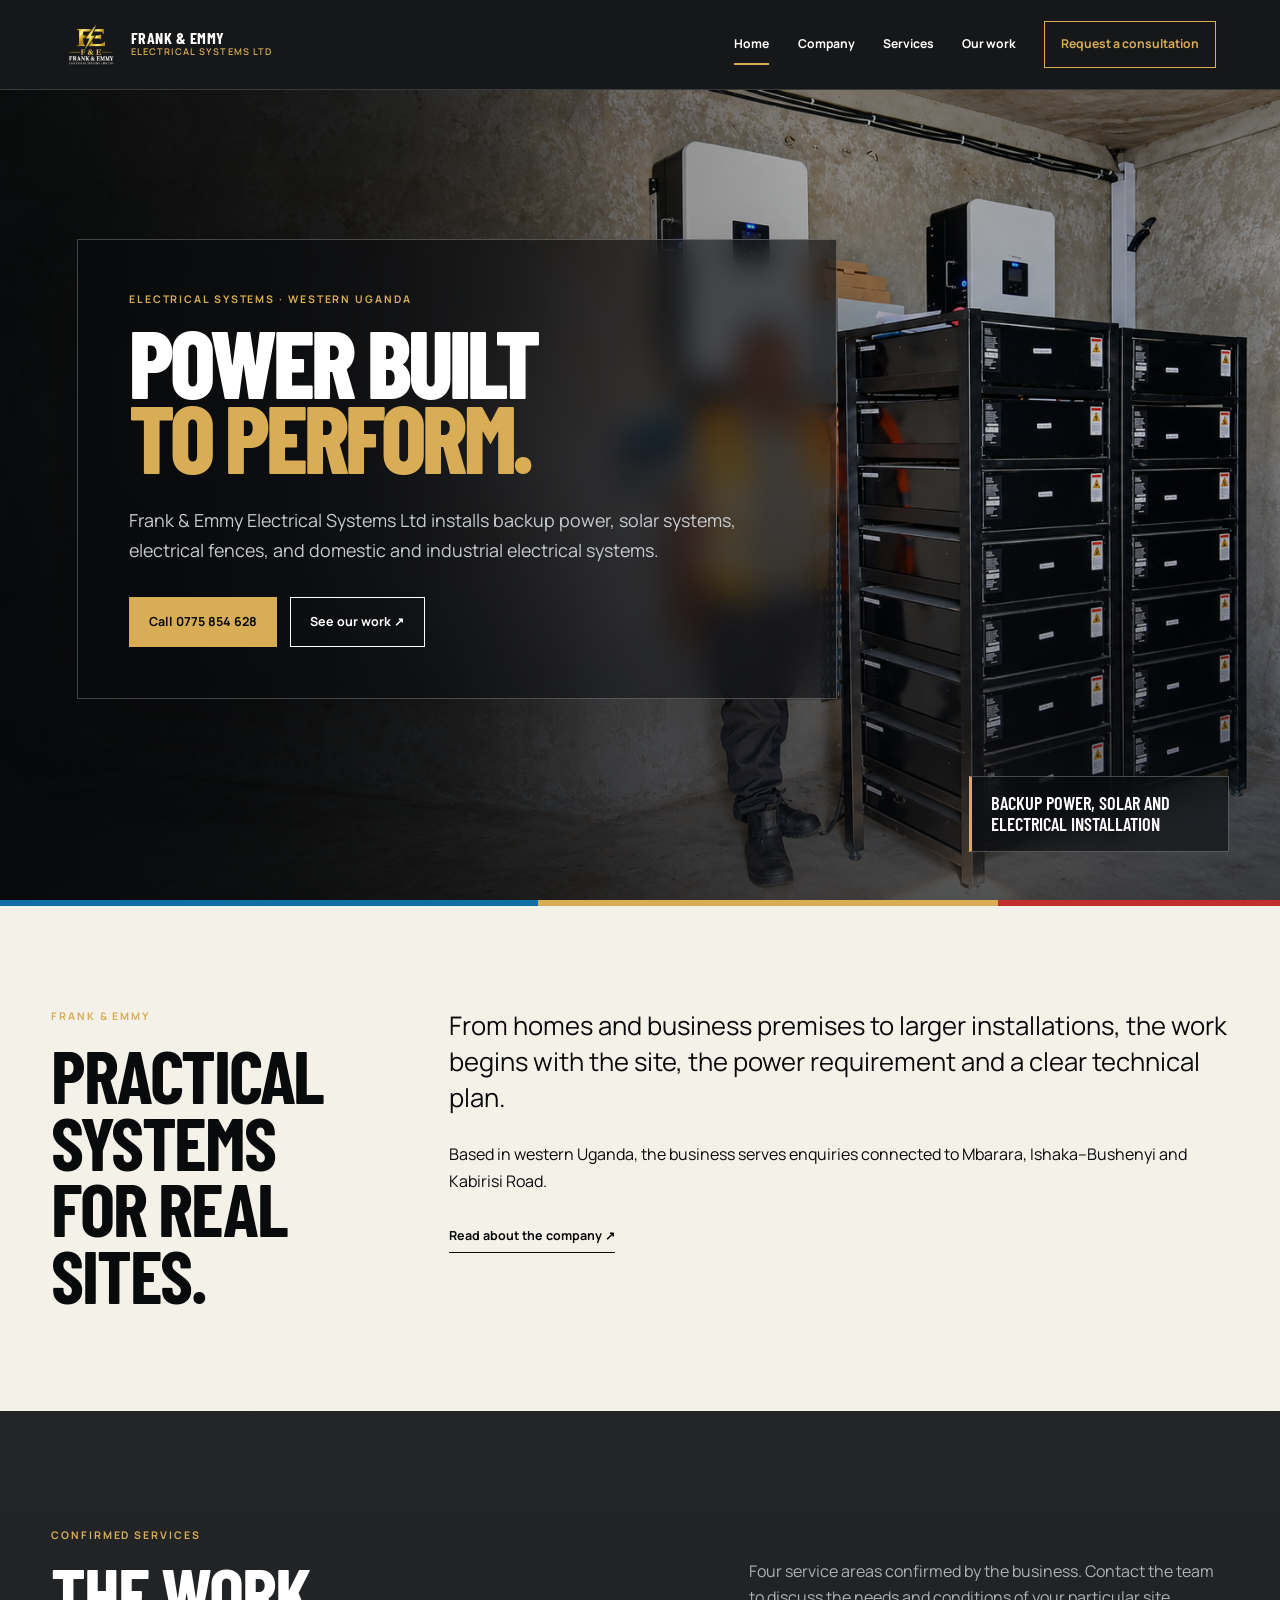
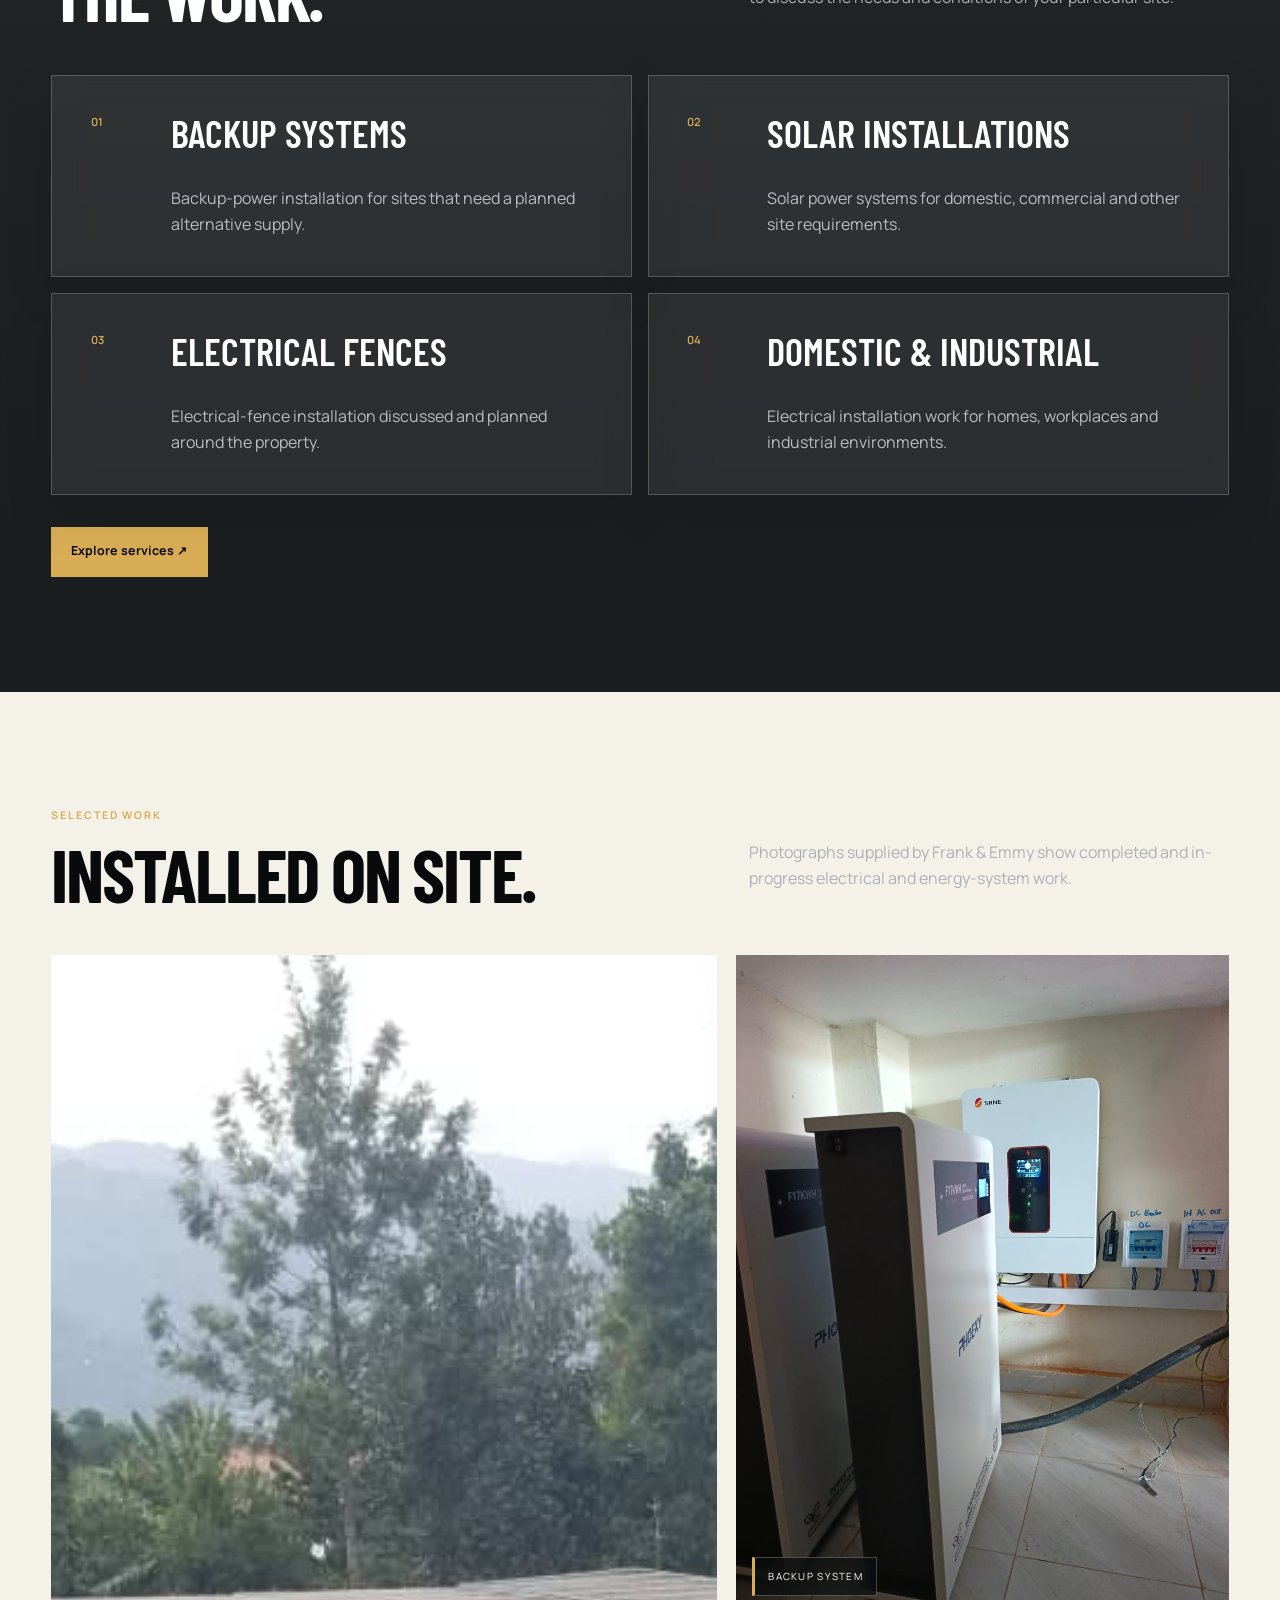
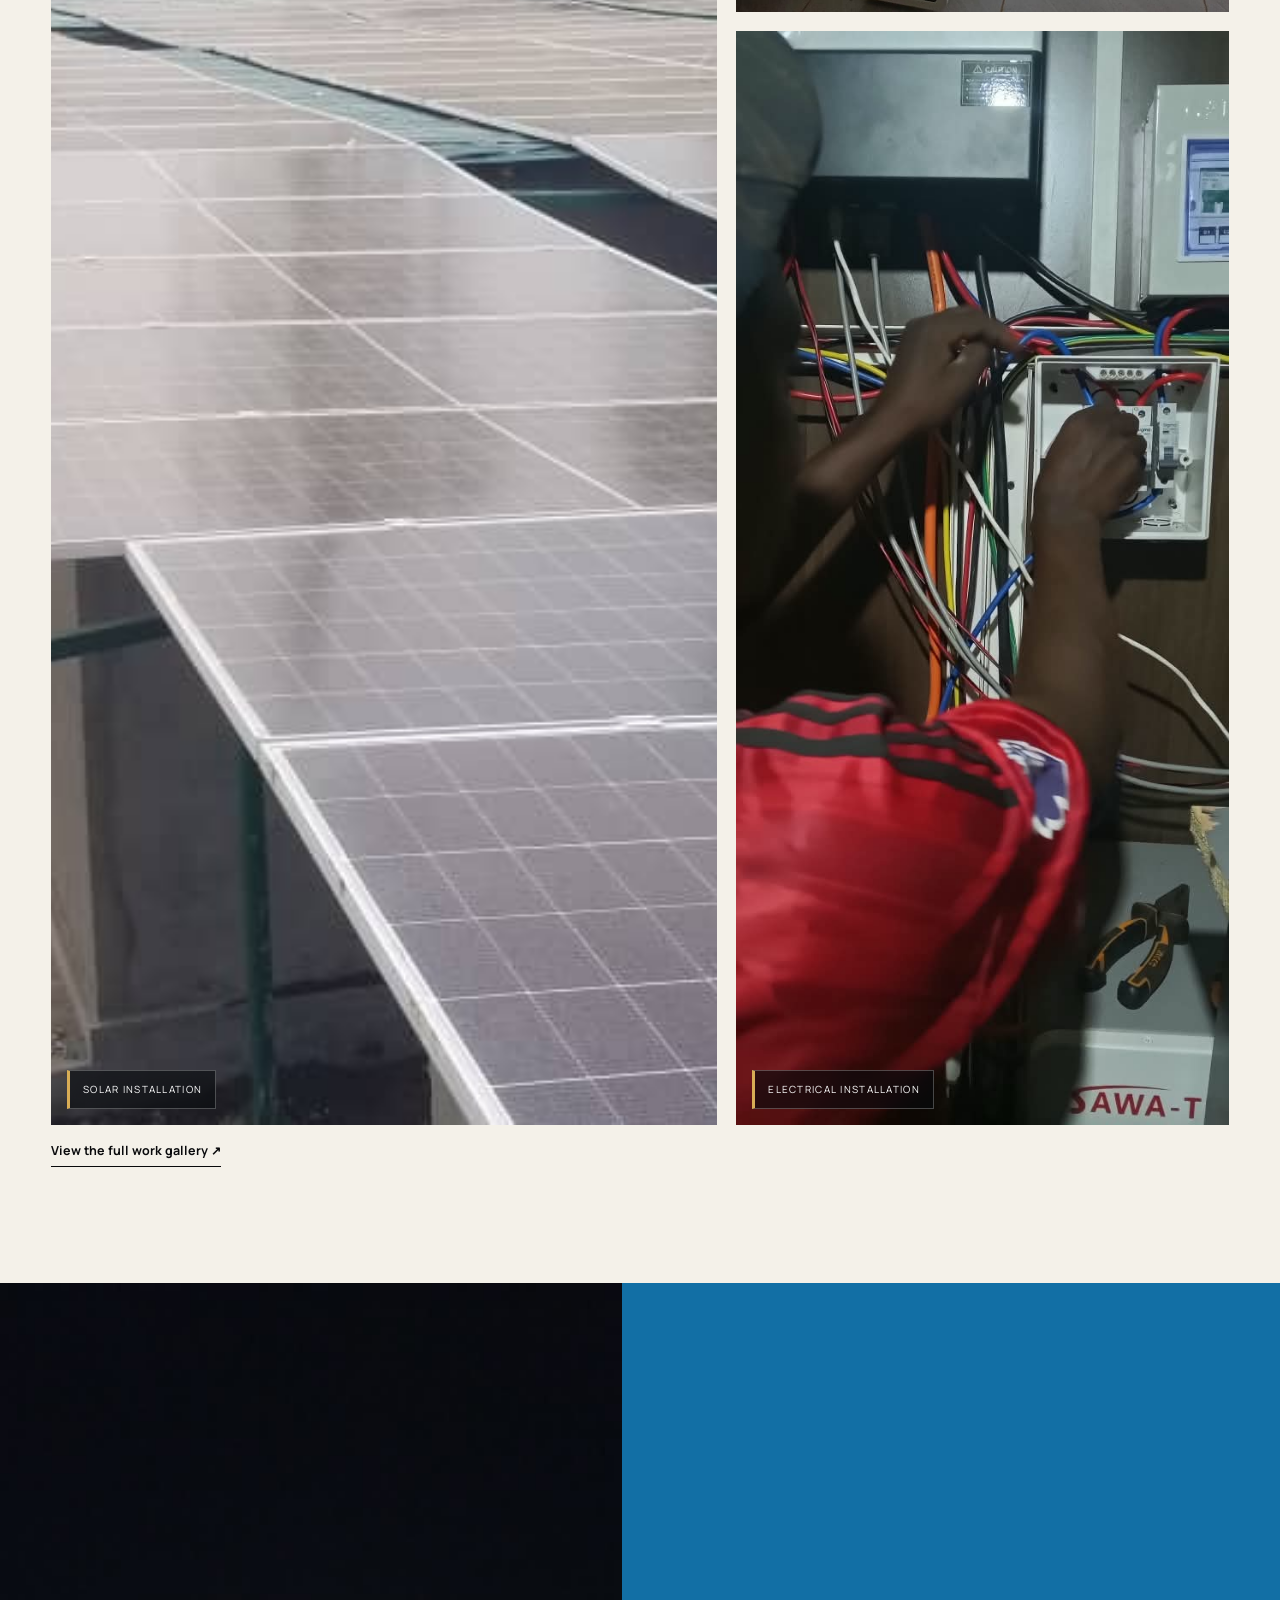
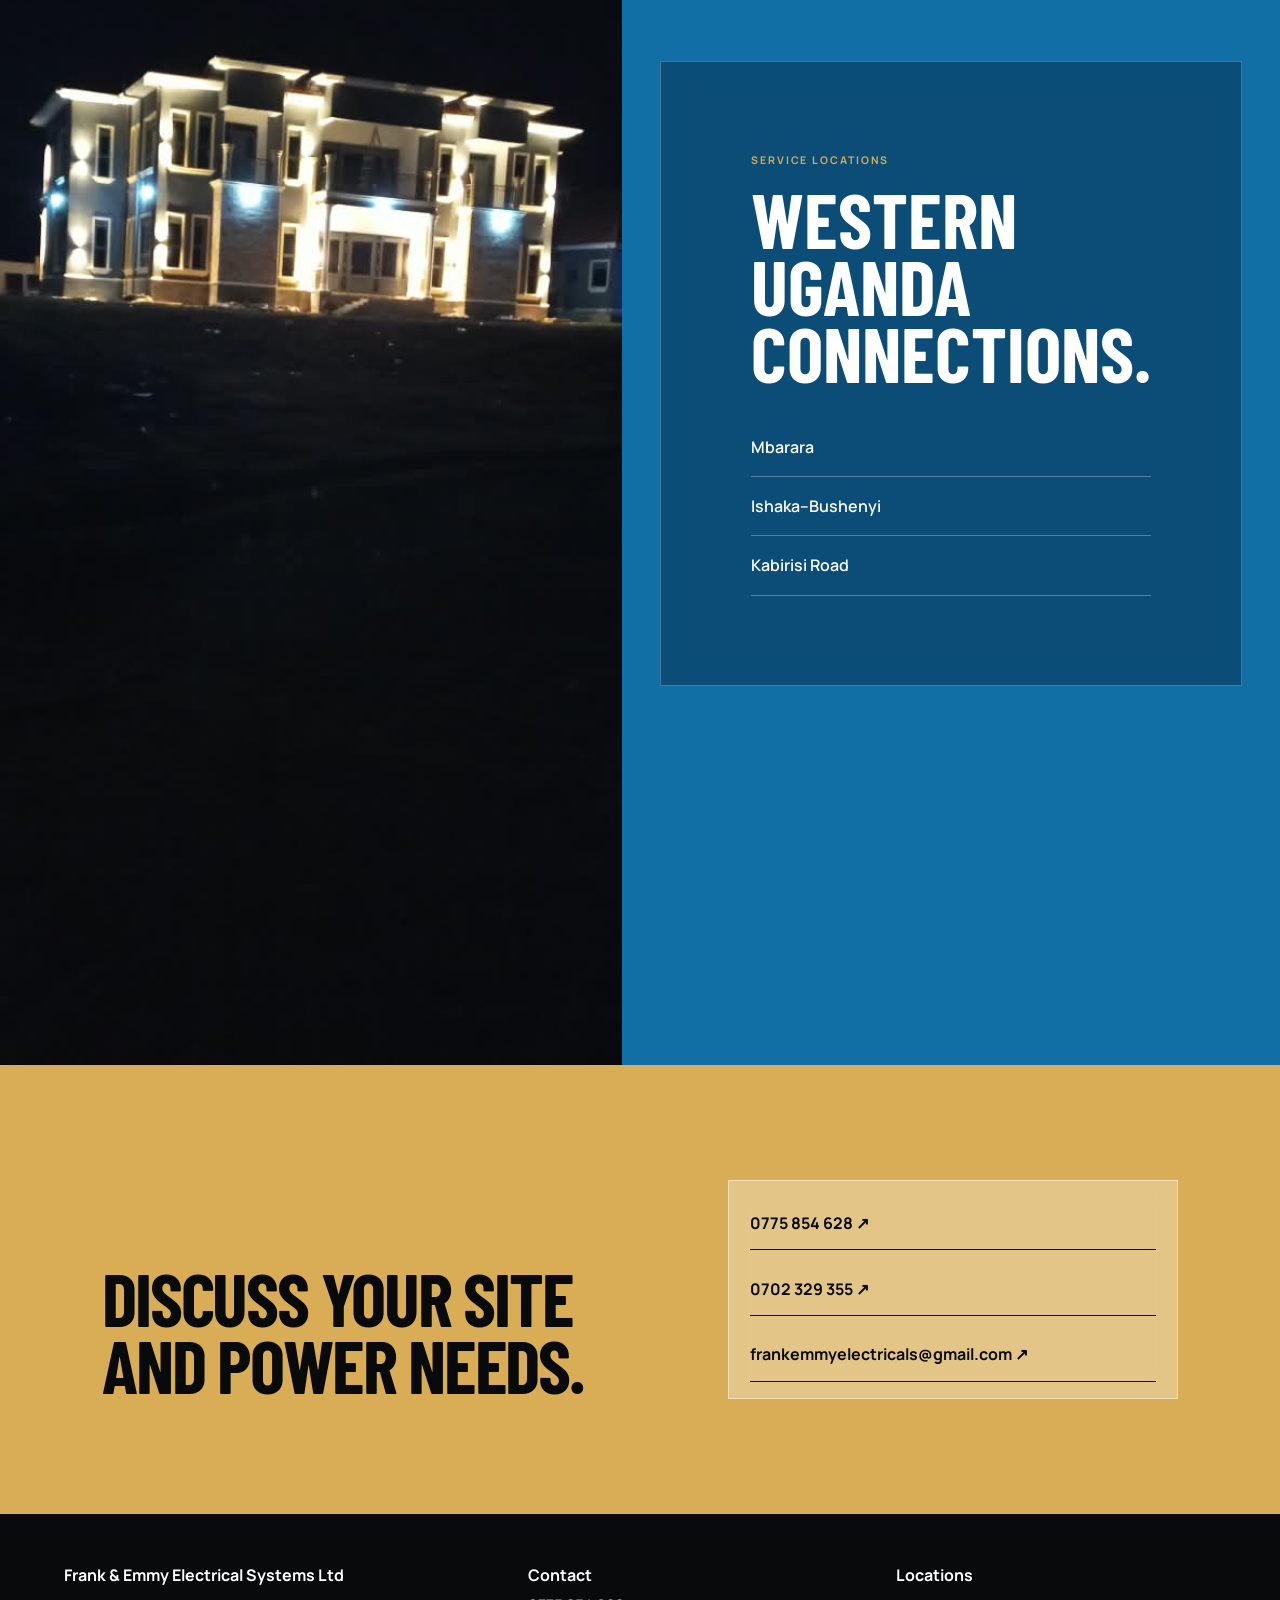
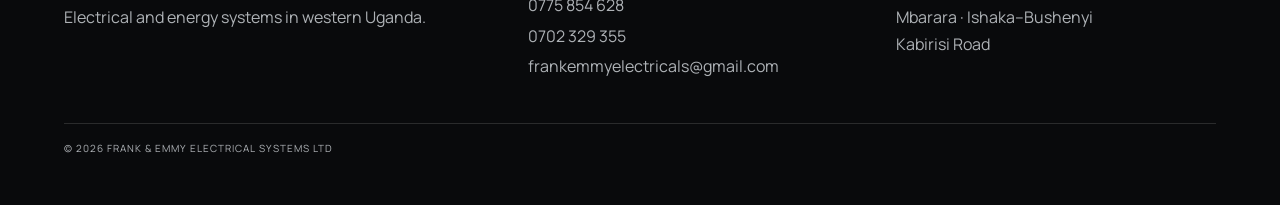
==== index.html @ 3d7e84cd "Rebuild compact mobile home hero" ====
<!doctype html>
<html lang="en">
  <head>
    <meta charset="utf-8" />
    <meta name="viewport" content="width=device-width,initial-scale=1" />
    <meta
      name="description"
      content="Frank & Emmy Electrical Systems Ltd provides backup systems, solar installations, electrical fences, and domestic and industrial electrical installations in western Uganda."
    />
    <title>
      Frank & Emmy Electrical Systems Ltd | Electrical & Solar Systems
    </title>
    <link rel="icon" href="assets/frank-emmy-logo.png" />
    <link rel="stylesheet" href="styles.css?v=6" />
  </head>
  <body>
    <a class="skip-link" href="#main">Skip to content</a>
    <header class="site-header">
      <a class="brand" href="index.html"
        ><img src="assets/frank-emmy-logo.png" alt="" /><span class="brand-name"
          >Frank &amp; Emmy<small>Electrical Systems Ltd</small></span
        ></a
      ><button
        class="menu-toggle"
        aria-expanded="false"
        aria-controls="site-nav"
      >
        Menu
      </button>
      <nav class="site-nav" id="site-nav">
        <a aria-current="page" href="index.html">Home</a
        ><a href="about.html">Company</a><a href="services.html">Services</a
        ><a href="projects.html">Our work</a
        ><a class="nav-cta" href="contact.html">Request a consultation</a>
      </nav>
    </header>
    <main id="main">
      <section class="hero">
        <div class="hero-copy">
          <p class="eyebrow">Electrical systems · Western Uganda</p>
          <h1>Power built<span>to perform.</span></h1>
          <p class="hero-lead">
            Frank &amp; Emmy Electrical Systems Ltd installs backup power, solar
            systems, electrical fences, and domestic and industrial electrical
            systems.
          </p>
          <div class="hero-actions">
            <a class="button gold" href="tel:+256775854628">Call 0775 854 628</a
            ><a class="button light" href="projects.html">See our work ↗</a>
          </div>
        </div>
        <div class="hero-visual">
          <img
            class="hero-main"
            src="6d42cd50-e6cb-4e97-831a-7b93cc499ba2.png"
            alt="Frank and Emmy electrical professional beside an installed backup power system"
          />
          <div class="hero-badge">
            Backup power, solar and electrical installation
          </div>
        </div>
      </section>
      <div class="signal-line" aria-hidden="true"></div>
      <section class="wrap intro-strip reveal">
        <div>
          <p class="eyebrow">Frank &amp; Emmy</p>
          <h2>Practical systems for real sites.</h2>
        </div>
        <div>
          <p class="lead">
            From homes and business premises to larger installations, the work
            begins with the site, the power requirement and a clear technical
            plan.
          </p>
          <p>
            Based in western Uganda, the business serves enquiries connected to
            Mbarara, Ishaka–Bushenyi and Kabirisi Road.
          </p>
          <a class="text-link" href="about.html">Read about the company ↗</a>
        </div>
      </section>
      <section class="services">
        <div class="wrap">
          <div class="section-head reveal">
            <div>
              <p class="eyebrow">Confirmed services</p>
              <h2 class="section-title">The work.</h2>
            </div>
            <p>
              Four service areas confirmed by the business. Contact the team to
              discuss the needs and conditions of your particular site.
            </p>
          </div>
          <div class="service-list">
            <article class="service-row reveal">
              <span>01</span>
              <h3>Backup systems</h3>
              <p>
                Backup-power installation for sites that need a planned
                alternative supply.
              </p>
            </article>
            <article class="service-row reveal">
              <span>02</span>
              <h3>Solar installations</h3>
              <p>
                Solar power systems for domestic, commercial and other site
                requirements.
              </p>
            </article>
            <article class="service-row reveal">
              <span>03</span>
              <h3>Electrical fences</h3>
              <p>
                Electrical-fence installation discussed and planned around the
                property.
              </p>
            </article>
            <article class="service-row reveal">
              <span>04</span>
              <h3>Domestic &amp; industrial</h3>
              <p>
                Electrical installation work for homes, workplaces and
                industrial environments.
              </p>
            </article>
          </div>
          <a class="button gold" style="margin-top: 2rem" href="services.html"
            >Explore services ↗</a
          >
        </div>
      </section>
      <section class="work-preview">
        <div class="wrap">
          <div class="section-head reveal">
            <div>
              <p class="eyebrow">Selected work</p>
              <h2 class="section-title">Installed on site.</h2>
            </div>
            <p>
              Photographs supplied by Frank &amp; Emmy show completed and
              in-progress electrical and energy-system work.
            </p>
          </div>
          <div class="work-grid">
            <figure class="reveal">
              <img
                src="assets/solar-array.jpeg"
                alt="Large rooftop solar panel installation"
              />
              <figcaption>Solar installation</figcaption>
            </figure>
            <figure class="reveal">
              <img
                src="assets/inverter-and-battery.jpeg"
                alt="Inverter and battery backup installation"
              />
              <figcaption>Backup system</figcaption>
            </figure>
            <figure class="reveal">
              <img
                src="assets/electrical-wiring.jpeg"
                alt="Electrical wiring work in progress"
              />
              <figcaption>Electrical installation</figcaption>
            </figure>
          </div>
          <a class="text-link" href="projects.html"
            >View the full work gallery ↗</a
          >
        </div>
      </section>
      <section class="coverage">
        <div class="coverage-media">
          <img
            src="assets/exterior-lighting.jpeg"
            alt="Building with completed exterior lighting"
          />
        </div>
        <div class="coverage-copy reveal">
          <p class="eyebrow">Service locations</p>
          <h2>Western Uganda connections.</h2>
          <ul class="location-list">
            <li>Mbarara</li>
            <li>Ishaka–Bushenyi</li>
            <li>Kabirisi Road</li>
          </ul>
        </div>
      </section>
      <section class="cta">
        <h2>Discuss your site and power needs.</h2>
        <div class="contacts">
          <a href="tel:+256775854628">0775 854 628 ↗</a
          ><a href="tel:+256702329355">0702 329 355 ↗</a
          ><a href="mailto:frankemmyelectricals@gmail.com"
            >frankemmyelectricals@gmail.com ↗</a
          >
        </div>
      </section>
    </main>
    <footer class="site-footer">
      <div class="footer-grid">
        <div>
          <strong>Frank &amp; Emmy Electrical Systems Ltd</strong>
          <p>Electrical and energy systems in western Uganda.</p>
        </div>
        <div>
          <strong>Contact</strong><a href="tel:+256775854628">0775 854 628</a
          ><a href="tel:+256702329355">0702 329 355</a
          ><a href="mailto:frankemmyelectricals@gmail.com"
            >frankemmyelectricals@gmail.com</a
          >
        </div>
        <div>
          <strong>Locations</strong>
          <p>Mbarara · Ishaka–Bushenyi<br />Kabirisi Road</p>
        </div>
      </div>
      <div class="footer-bottom">
        © 2026 Frank &amp; Emmy Electrical Systems Ltd
      </div>
    </footer>
    <script src="script.js?v=6"></script>
  </body>
</html>
---- styles.css ----
@import url("https://fonts.googleapis.com/css2?family=Barlow+Condensed:wght@500;600;700;800&family=Manrope:wght@400;500;600;700&display=swap");
:root {
  --black: #090a0c;
  --charcoal: #15181c;
  --paper: #f4f1e9;
  --white: #fff;
  --gold: #d8ad55;
  --blue: #126fa5;
  --red: #c22f2f;
  --line: rgba(10, 12, 14, 0.18);
  --display: "Barlow Condensed", Arial, sans-serif;
  --body: "Manrope", Arial, sans-serif;
}
* {
  box-sizing: border-box;
}
html {
  scroll-behavior: smooth;
}
body {
  margin: 0;
  background: var(--paper);
  color: var(--black);
  font-family: var(--body);
  line-height: 1.65;
}
body.menu-open {
  overflow: hidden;
}
img {
  display: block;
  width: 100%;
}
a {
  color: inherit;
}
button {
  font: inherit;
}
.skip-link {
  position: fixed;
  top: 0;
  left: 1rem;
  z-index: 1000;
  background: var(--gold);
  padding: 0.8rem 1rem;
  transform: translateY(-150%);
}
.skip-link:focus {
  transform: translateY(1rem);
}
a:focus-visible,
button:focus-visible {
  outline: 3px solid var(--blue);
  outline-offset: 4px;
}
.wrap {
  width: min(1280px, calc(100% - clamp(2rem, 8vw, 8rem)));
  margin: auto;
}
.site-header {
  height: 90px;
  display: flex;
  align-items: center;
  justify-content: space-between;
  padding: 0 clamp(1rem, 5vw, 5rem);
  background: rgba(9, 10, 12, 0.94);
  color: #fff;
  border-bottom: 1px solid rgba(255, 255, 255, 0.15);
  position: relative;
  z-index: 50;
}
.brand {
  display: flex;
  align-items: center;
  gap: 0.8rem;
  text-decoration: none;
}
.brand img {
  width: 54px;
  height: 54px;
  object-fit: contain;
}
.brand-name {
  display: grid;
  font: 700 1rem/1 var(--display);
  letter-spacing: 0.03em;
  text-transform: uppercase;
}
.brand-name small {
  color: var(--gold);
  font: 600 0.58rem/1.3 var(--body);
  letter-spacing: 0.12em;
}
.site-nav {
  display: flex;
  align-items: center;
  gap: clamp(1rem, 2.2vw, 2rem);
}
.site-nav a {
  font-size: 0.76rem;
  font-weight: 700;
  text-decoration: none;
  position: relative;
}
.site-nav a:not(.nav-cta)::after {
  content: "";
  position: absolute;
  left: 0;
  right: 100%;
  bottom: -0.65rem;
  height: 2px;
  background: var(--gold);
  transition: right 0.25s;
}
.site-nav a:hover::after,
.site-nav a[aria-current="page"]::after {
  right: 0;
}
.nav-cta {
  border: 1px solid var(--gold);
  color: var(--gold);
  padding: 0.78rem 1rem;
}
.nav-cta:hover {
  background: var(--gold);
  color: var(--black);
}
.menu-toggle {
  display: none;
  background: transparent;
  color: #fff;
  border: 1px solid #ffffff70;
  min-width: 68px;
  min-height: 44px;
}
.eyebrow {
  font-size: 0.66rem;
  font-weight: 700;
  letter-spacing: 0.18em;
  text-transform: uppercase;
  color: var(--gold);
  margin: 0 0 1rem;
}
.button {
  display: inline-flex;
  align-items: center;
  justify-content: center;
  gap: 0.8rem;
  min-height: 50px;
  padding: 0.85rem 1.2rem;
  text-decoration: none;
  font-size: 0.78rem;
  font-weight: 700;
  border: 1px solid currentColor;
}
.button.gold {
  background: var(--gold);
  border-color: var(--gold);
  color: var(--black);
}
.button.light {
  color: white;
}
.hero {
  min-height: calc(100svh - 90px);
  display: grid;
  grid-template-columns: minmax(0, 1.05fr) minmax(420px, 0.95fr);
  background: var(--black);
  color: white;
  overflow: hidden;
}
.hero-copy {
  align-self: center;
  padding: clamp(4rem, 9vw, 8rem) clamp(2rem, 7vw, 7rem);
}
.hero h1,
.page-hero h1 {
  font: 800 clamp(4.2rem, 8.5vw, 8.8rem)/0.79 var(--display);
  letter-spacing: -0.045em;
  text-transform: uppercase;
  margin: 0;
}
.hero h1 span {
  display: block;
  color: var(--gold);
}
.hero-lead {
  max-width: 620px;
  color: #c8ccd0;
  font-size: clamp(1rem, 1.4vw, 1.18rem);
  margin: 2rem 0 0;
}
.hero-actions {
  display: flex;
  gap: 0.8rem;
  flex-wrap: wrap;
  margin-top: 2rem;
}
.hero-visual {
  position: relative;
  min-height: 620px;
  overflow: hidden;
}
.hero-main {
  position: absolute;
  inset: 0;
  height: 100%;
  object-fit: cover;
  object-position: 50% 40%;
}
.hero-visual::after {
  content: "";
  position: absolute;
  inset: 0;
  background:
    linear-gradient(90deg, var(--black), transparent 36%),
    linear-gradient(0deg, rgba(9, 10, 12, 0.7), transparent 40%);
}
.hero-badge {
  position: absolute;
  z-index: 2;
  right: clamp(1rem, 4vw, 4rem);
  bottom: 3rem;
  width: min(260px, 55%);
  padding: 1rem 1.2rem;
  background: rgba(9, 10, 12, 0.82);
  border-left: 3px solid var(--gold);
  font: 600 1.15rem/1.15 var(--display);
  text-transform: uppercase;
}
.signal-line {
  height: 6px;
  background: linear-gradient(
    90deg,
    var(--blue) 0 42%,
    var(--gold) 42% 78%,
    var(--red) 78%
  );
  position: relative;
  overflow: hidden;
}
.signal-line::after {
  content: "";
  position: absolute;
  inset: 0 auto 0 -20%;
  width: 15%;
  background: white;
  opacity: 0.8;
  animation: signal 3s linear infinite;
}
@keyframes signal {
  to {
    left: 120%;
  }
}
.intro-strip {
  display: grid;
  grid-template-columns: 0.55fr 1.45fr;
  gap: 8vw;
  padding: clamp(4rem, 8vw, 8rem) 0;
}
.intro-strip h2,
.section-title,
.cta h2 {
  font: 700 clamp(2.8rem, 5.8vw, 6rem)/0.9 var(--display);
  letter-spacing: -0.03em;
  text-transform: uppercase;
  margin: 0;
}
.intro-strip .lead {
  font-size: clamp(1.2rem, 2vw, 1.7rem);
  line-height: 1.4;
  margin-top: 0;
}
.text-link {
  display: inline-block;
  margin-top: 1rem;
  font-size: 0.78rem;
  font-weight: 700;
  text-decoration: none;
  border-bottom: 1px solid;
  padding-bottom: 0.3rem;
}
.services {
  background: var(--charcoal);
  color: white;
  padding: clamp(5rem, 9vw, 9rem) 0;
}
.section-head {
  display: flex;
  justify-content: space-between;
  gap: 2rem;
  align-items: end;
  margin-bottom: 3rem;
}
.section-head p:last-child {
  max-width: 480px;
  color: #adb1b5;
}
.service-list {
  border-top: 1px solid #ffffff36;
}
.service-row {
  display: grid;
  grid-template-columns: 70px 1fr 1fr;
  gap: 2rem;
  padding: 1.8rem 0;
  border-bottom: 1px solid #ffffff36;
  align-items: start;
  transition:
    padding 0.25s,
    background 0.25s;
}
.service-row:hover {
  padding-left: 1rem;
  background: #ffffff08;
}
.service-row > span {
  font: 600 0.7rem var(--body);
  color: var(--gold);
}
.service-row h3 {
  font: 600 clamp(1.8rem, 3vw, 3rem)/1 var(--display);
  text-transform: uppercase;
  margin: 0;
}
.service-row p {
  margin: 0;
  color: #b9bdc1;
}
.work-preview {
  padding: clamp(5rem, 9vw, 9rem) 0;
}
.work-grid {
  display: grid;
  grid-template-columns: 1.15fr 0.85fr;
  gap: 1.2rem;
  margin-top: 3rem;
}
.work-grid figure {
  margin: 0;
  position: relative;
  overflow: hidden;
  background: #ddd;
}
.work-grid figure:first-child {
  grid-row: span 2;
  min-height: 680px;
}
.work-grid figure:not(:first-child) {
  min-height: 330px;
}
.work-grid img {
  height: 100%;
  object-fit: cover;
  transition: transform 0.7s;
}
.work-grid figure:hover img {
  transform: scale(1.035);
}
figcaption {
  position: absolute;
  left: 1rem;
  bottom: 1rem;
  background: var(--black);
  color: white;
  padding: 0.65rem 0.8rem;
  font-size: 0.62rem;
  letter-spacing: 0.13em;
  text-transform: uppercase;
  border-left: 3px solid var(--gold);
}
.coverage {
  display: grid;
  grid-template-columns: 1fr 1fr;
  background: var(--blue);
  color: white;
}
.coverage-media {
  min-height: 560px;
}
.coverage-media img {
  height: 100%;
  object-fit: cover;
}
.coverage-copy {
  display: flex;
  flex-direction: column;
  justify-content: center;
  padding: clamp(3rem, 7vw, 7rem);
}
.coverage-copy h2 {
  font: 700 clamp(3rem, 6vw, 6rem)/0.87 var(--display);
  text-transform: uppercase;
  margin: 0 0 2rem;
}
.location-list {
  list-style: none;
  padding: 0;
  margin: 0;
}
.location-list li {
  padding: 1rem 0;
  border-bottom: 1px solid #ffffff4a;
  font-weight: 600;
}
.cta {
  padding: clamp(5rem, 9vw, 9rem) clamp(1rem, 8vw, 8rem);
  background: var(--gold);
  display: grid;
  grid-template-columns: 1.1fr 0.9fr;
  gap: 6vw;
  align-items: end;
}
.cta .contacts {
  display: grid;
  gap: 0.8rem;
}
.cta .contacts a {
  font-weight: 700;
  text-decoration: none;
  border-bottom: 1px solid;
  padding: 0.8rem 0;
}
.site-footer {
  background: var(--black);
  color: #aeb2b6;
  padding: 3rem clamp(1rem, 5vw, 5rem);
}
.footer-grid {
  display: grid;
  grid-template-columns: 1.3fr 1fr 1fr;
  gap: 3rem;
}
.footer-grid strong {
  color: white;
}
.footer-grid a {
  display: block;
  text-decoration: none;
  margin: 0.25rem 0;
}
.footer-bottom {
  border-top: 1px solid #ffffff22;
  margin-top: 2.5rem;
  padding-top: 1rem;
  font-size: 0.62rem;
  text-transform: uppercase;
  letter-spacing: 0.1em;
}
.page-hero {
  background: var(--black);
  color: white;
  padding: clamp(5rem, 10vw, 10rem) clamp(1rem, 8vw, 8rem);
}
.page-hero h1 {
  max-width: 1050px;
}
.page-hero .intro {
  max-width: 680px;
  color: #bac0c4;
  margin: 2rem 0 0;
}
.page-content {
  padding: clamp(5rem, 9vw, 9rem) 0;
}
.split {
  display: grid;
  grid-template-columns: 0.75fr 1.25fr;
  gap: 8vw;
}
.split h2 {
  font: 700 clamp(2.8rem, 5vw, 5rem)/0.9 var(--display);
  text-transform: uppercase;
  margin: 0;
}
.split .large {
  font-size: clamp(1.25rem, 2.4vw, 2rem);
  line-height: 1.4;
  margin-top: 0;
}
.photo-band {
  display: grid;
  grid-template-columns: repeat(3, 1fr);
  height: 520px;
}
.photo-band img {
  height: 100%;
  object-fit: cover;
}
.services-detail {
  display: grid;
  gap: 0;
}
.service-detail {
  display: grid;
  grid-template-columns: 0.55fr 1.45fr;
  border-top: 1px solid var(--line);
  padding: 3rem 0;
}
.service-detail:last-child {
  border-bottom: 1px solid var(--line);
}
.service-detail h2 {
  font: 600 clamp(2.2rem, 4vw, 4rem)/0.95 var(--display);
  text-transform: uppercase;
  margin: 0;
}
.service-detail p {
  max-width: 650px;
}
.projects-grid {
  display: grid;
  grid-template-columns: repeat(12, 1fr);
  gap: 1rem;
}
.project {
  margin: 0;
  position: relative;
  overflow: hidden;
  min-height: 460px;
}
.project:nth-child(4n + 1),
.project:nth-child(4n + 4) {
  grid-column: span 7;
}
.project:nth-child(4n + 2),
.project:nth-child(4n + 3) {
  grid-column: span 5;
}
.project img {
  height: 100%;
  object-fit: cover;
  transition: transform 0.7s;
}
.project:hover img {
  transform: scale(1.03);
}
.contact-layout {
  display: grid;
  grid-template-columns: 0.8fr 1.2fr;
  gap: 8vw;
}
.contact-links {
  border-top: 1px solid var(--line);
}
.contact-links a,
.contact-links div {
  display: grid;
  grid-template-columns: 140px 1fr;
  padding: 1.2rem 0;
  border-bottom: 1px solid var(--line);
  text-decoration: none;
}
.contact-links small {
  text-transform: uppercase;
  letter-spacing: 0.12em;
  color: var(--blue);
  font-weight: 700;
}
.reveal {
  opacity: 1;
  transform: none;
}
@supports (animation-timeline: view()) {
  @media (prefers-reduced-motion: no-preference) {
    .reveal {
      animation: reveal-in linear both;
      animation-timeline: view();
      animation-range: entry 0% cover 22%;
    }
    @keyframes reveal-in {
      from {
        opacity: 0;
        transform: translateY(28px);
      }
      to {
        opacity: 1;
        transform: none;
      }
    }
  }
}
@media (max-width: 900px) {
  .site-header {
    height: 76px;
  }
  .brand img {
    width: 44px;
    height: 44px;
  }
  .brand-name {
    font-size: 0.84rem;
  }
  .menu-toggle {
    display: block;
  }
  .site-nav {
    display: none;
    position: fixed;
    inset: 76px 0 0;
    height: calc(100dvh - 76px);
    background: #0c0d0f;
    padding: 1.5rem;
    flex-direction: column;
    align-items: stretch;
    z-index: 40;
  }
  .site-nav.is-open {
    display: flex;
  }
  .site-nav a {
    font: 600 2rem var(--display);
    text-transform: uppercase;
    padding: 0.75rem 0;
    border-bottom: 1px solid #ffffff2b;
  }
  .nav-cta {
    text-align: center;
    margin-top: 1rem;
  }
  .hero {
    grid-template-columns: 1fr;
  }
  .hero-copy {
    padding: 4.5rem 1.25rem;
  }
  .hero h1 {
    font-size: clamp(3.8rem, 18vw, 6.5rem);
  }
  .hero-visual {
    min-height: 70vh;
  }
  .intro-strip,
  .coverage,
  .cta,
  .split,
  .contact-layout {
    grid-template-columns: 1fr;
  }
  .intro-strip {
    gap: 2.5rem;
  }
  .section-head {
    align-items: start;
    flex-direction: column;
  }
  .service-row {
    grid-template-columns: 40px 1fr;
  }
  .service-row p {
    grid-column: 2;
  }
  .work-grid {
    grid-template-columns: 1fr;
  }
  .work-grid figure:first-child,
  .work-grid figure:not(:first-child) {
    grid-row: auto;
    min-height: 52vh;
  }
  .coverage-media {
    min-height: 55vh;
  }
  .footer-grid {
    grid-template-columns: 1fr;
  }
  .photo-band {
    grid-template-columns: 1fr;
    height: auto;
  }
  .photo-band img {
    height: 55vh;
  }
  .photo-band img:nth-child(3) {
    display: none;
  }
  .service-detail {
    grid-template-columns: 1fr;
    gap: 1rem;
  }
  .projects-grid {
    grid-template-columns: 1fr;
  }
  .project:nth-child(n) {
    grid-column: auto;
    min-height: 52vh;
  }
  .contact-links a,
  .contact-links div {
    grid-template-columns: 1fr;
    gap: 0.3rem;
  }
  .cta {
    gap: 3rem;
  }
}
@media (prefers-reduced-motion: reduce) {
  html {
    scroll-behavior: auto;
  }
  .signal-line::after {
    animation: none;
  }
  .reveal {
    opacity: 1;
    transform: none;
  }
  .work-grid img,
  .project img {
    transition: none;
  }
}

/* Image-led hero and a consistent, deliberate glass surface system. */
.hero {
  position: relative;
  display: block;
  isolation: isolate;
  min-height: calc(100svh - 90px);
  padding: clamp(2rem, 6vw, 6rem);
}
.hero-visual {
  position: absolute;
  inset: 0;
  z-index: -1;
  min-height: 0;
}
.hero-main {
  object-position: center 35%;
  transform: none;
}
.hero-visual::after {
  background:
    linear-gradient(
      90deg,
      rgba(5, 7, 9, 0.76) 0%,
      rgba(5, 7, 9, 0.25) 62%,
      rgba(5, 7, 9, 0.15)
    ),
    linear-gradient(0deg, rgba(5, 7, 9, 0.62), transparent 55%);
}
.hero-copy {
  width: min(760px, 68%);
  margin-top: clamp(3rem, 8vh, 7rem);
  padding: clamp(2rem, 4vw, 4rem);
  position: relative;
  z-index: 3;
  border: 1px solid rgba(255, 255, 255, 0.24);
  background: rgba(7, 10, 13, 0.58);
  -webkit-backdrop-filter: blur(16px) saturate(115%);
  backdrop-filter: blur(16px) saturate(115%);
  box-shadow: 0 30px 80px rgba(0, 0, 0, 0.26);
}
.hero h1 {
  font-size: clamp(3.9rem, 7.4vw, 7.8rem);
}
.hero-badge {
  background: rgba(7, 10, 13, 0.58);
  border: 1px solid rgba(255, 255, 255, 0.25);
  border-left: 3px solid var(--gold);
  -webkit-backdrop-filter: blur(14px);
  backdrop-filter: blur(14px);
}
.services {
  background:
    linear-gradient(rgba(12, 15, 18, 0.9), rgba(12, 15, 18, 0.94)),
    url("assets/electrical-wiring.jpeg") center / cover fixed;
}
.service-list {
  display: grid;
  grid-template-columns: repeat(2, 1fr);
  gap: 1rem;
  border: 0;
}
.service-row {
  grid-template-columns: 48px 1fr;
  padding: clamp(1.5rem, 3vw, 2.5rem);
  border: 1px solid rgba(255, 255, 255, 0.2);
  background: rgba(255, 255, 255, 0.07);
  -webkit-backdrop-filter: blur(14px);
  backdrop-filter: blur(14px);
  box-shadow: 0 18px 45px rgba(0, 0, 0, 0.13);
}
.service-row p {
  grid-column: 2;
}
.service-row:hover {
  padding-left: clamp(1.5rem, 3vw, 2.5rem);
  background: rgba(255, 255, 255, 0.12);
  transform: translateY(-4px);
}
figcaption {
  background: rgba(7, 10, 13, 0.62);
  border: 1px solid rgba(255, 255, 255, 0.25);
  border-left: 3px solid var(--gold);
  -webkit-backdrop-filter: blur(12px);
  backdrop-filter: blur(12px);
}
.page-hero {
  position: relative;
  isolation: isolate;
  overflow: hidden;
  background: transparent;
}
.page-hero::before {
  content: "";
  position: absolute;
  inset: 0;
  z-index: -2;
  background: url("assets/inverter-and-battery.jpeg") center 48% / cover;
}
.about-page .page-hero::before {
  background-image: url("WhatsApp Image 2026-09-18 at 19.14.00 (2).jpeg");
  background-position: center 42%;
}
.services-page .page-hero::before {
  background-image: url("WhatsApp Image 2026-09-18 at 19.14.01 (4).jpeg");
  background-position: center 58%;
}
.projects-page .page-hero::before {
  background-image: url("WhatsApp Image 2026-09-18 at 19.13.59 (3).jpeg");
  background-position: center 45%;
}
.contact-page .page-hero::before {
  background-image: url("WhatsApp Image 2026-09-18 at 19.14.00 (1).jpeg");
  background-position: center 48%;
}
.page-hero::after {
  content: "";
  position: absolute;
  inset: 0;
  z-index: -1;
  background: linear-gradient(
    90deg,
    rgba(7, 9, 11, 0.93),
    rgba(7, 9, 11, 0.62) 68%,
    rgba(7, 9, 11, 0.42)
  );
}
.page-hero > * {
  width: min(1000px, 88%);
}
.page-content {
  background:
    radial-gradient(
      circle at 85% 8%,
      rgba(18, 111, 165, 0.12),
      transparent 27%
    ),
    var(--paper);
}
.service-detail {
  margin-bottom: 1rem;
  padding: clamp(1.5rem, 3vw, 2.7rem);
  border: 1px solid rgba(10, 12, 14, 0.14);
  background: rgba(255, 255, 255, 0.88);
  color: var(--black);
  -webkit-backdrop-filter: blur(14px);
  backdrop-filter: blur(14px);
  box-shadow: 0 18px 45px rgba(20, 28, 34, 0.06);
}
.service-detail:last-child {
  border-bottom: 1px solid rgba(10, 12, 14, 0.14);
}
.contact-links {
  display: grid;
  gap: 0.7rem;
  border: 0;
}
.contact-links a,
.contact-links div {
  padding: 1.2rem 1.4rem;
  border: 1px solid rgba(10, 12, 14, 0.16);
  background: rgba(255, 255, 255, 0.56);
  -webkit-backdrop-filter: blur(14px);
  backdrop-filter: blur(14px);
  transition:
    transform 0.25s,
    background 0.25s;
}
.contact-links a:hover {
  transform: translateX(6px);
  background: rgba(255, 255, 255, 0.78);
}
.coverage-copy {
  margin: clamp(1rem, 3vw, 3rem);
  align-self: center;
  border: 1px solid rgba(255, 255, 255, 0.24);
  background: rgba(5, 45, 72, 0.5);
  -webkit-backdrop-filter: blur(15px);
  backdrop-filter: blur(15px);
}
.cta .contacts {
  padding: 1rem 1.3rem;
  border: 1px solid rgba(255, 255, 255, 0.45);
  background: rgba(255, 255, 255, 0.3);
  -webkit-backdrop-filter: blur(12px);
  backdrop-filter: blur(12px);
}

@media (max-width: 900px) {
  .hero {
    min-height: 520px;
    padding: 0;
    display: block;
    background: var(--black);
  }
  .hero-visual {
    position: absolute;
    inset: 0;
    z-index: -1;
    height: 100%;
    background: var(--black);
  }
  .hero-main {
    position: absolute;
    inset: 0;
    height: 100%;
    object-fit: cover;
    object-position: 47% center;
  }
  .hero-visual::after {
    background: linear-gradient(
      90deg,
      rgba(5, 7, 9, 0.38),
      rgba(5, 7, 9, 0.04) 62%
    );
  }
  .hero-copy {
    position: absolute;
    left: 1.25rem;
    top: 5.25rem;
    bottom: auto;
    width: min(53%, 218px);
    margin: 0;
    padding: 0;
    border: 0;
    background: transparent;
    -webkit-backdrop-filter: none;
    backdrop-filter: none;
    box-shadow: none;
  }
  .hero-copy .eyebrow {
    max-width: 180px;
    font-size: 0.56rem;
    line-height: 1.45;
  }
  .hero h1 {
    margin-top: 0.75rem;
    font-size: clamp(1.9rem, 9vw, 2.5rem);
    line-height: 0.88;
  }
  .hero-lead {
    margin-top: 0.8rem;
    font-size: 0.68rem;
    line-height: 1.42;
  }
  .hero-actions {
    margin-top: 0.8rem;
    display: block;
  }
  .hero-actions .button {
    width: auto;
    padding: 0.72rem 0.85rem;
    font-size: 0.62rem;
  }
  .hero-actions .button.light {
    display: none;
  }
  .hero-badge {
    display: none;
  }
  .service-list {
    grid-template-columns: 1fr;
  }
  .services {
    background-attachment: scroll;
  }
  .coverage-copy {
    margin: 0;
  }
  .page-hero > * {
    width: 100%;
  }
}
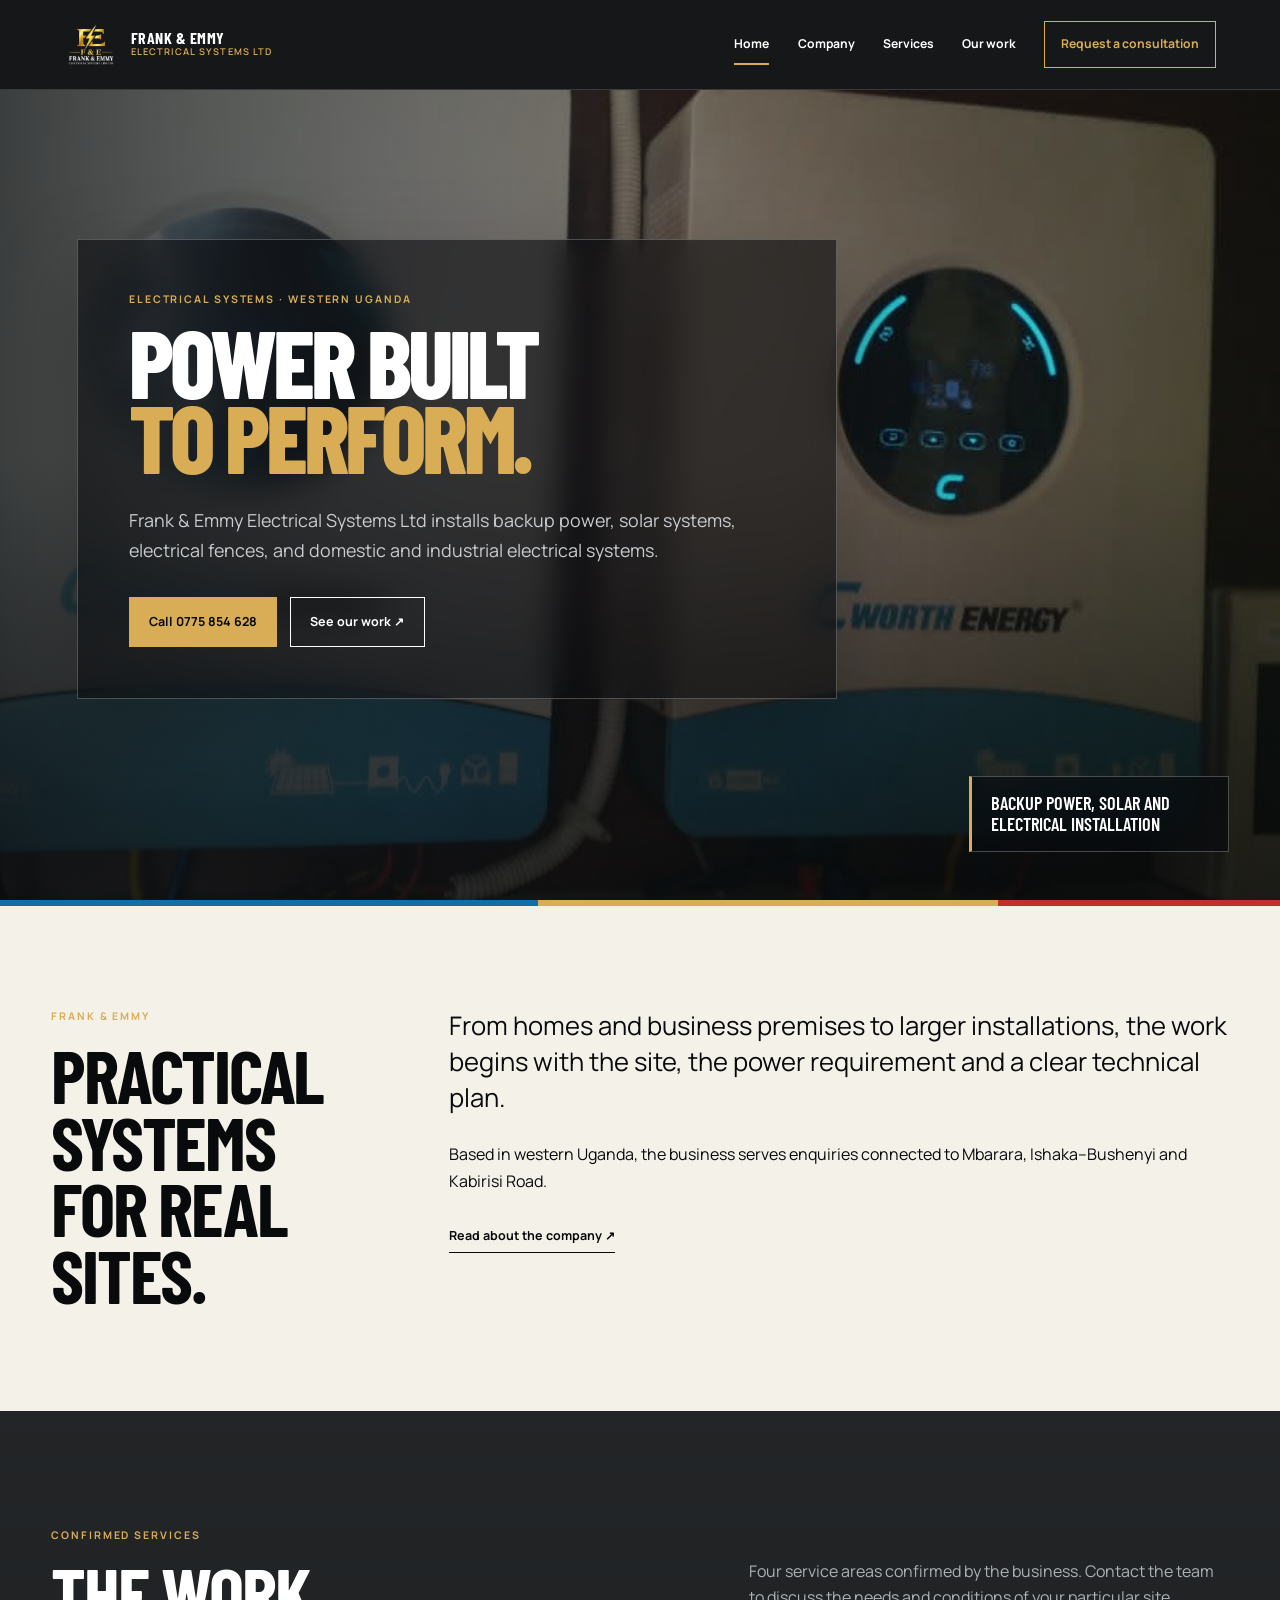
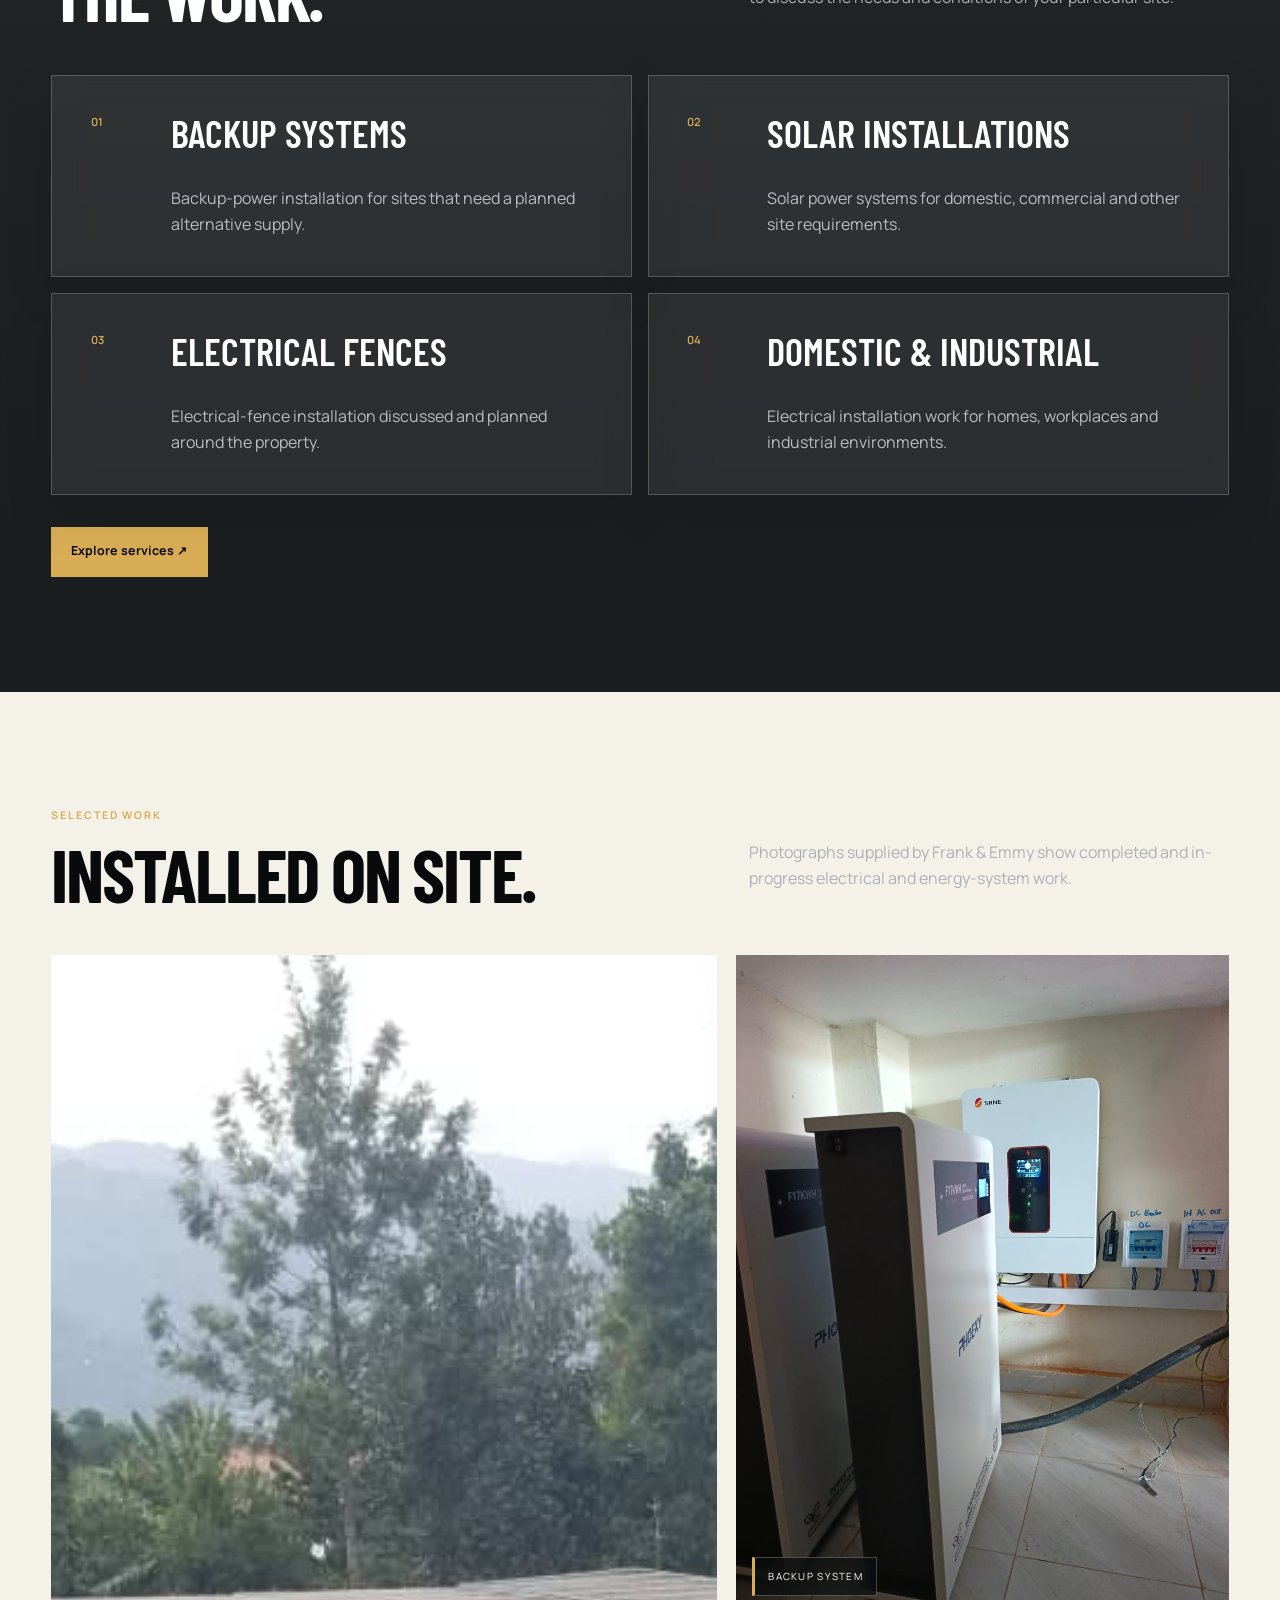
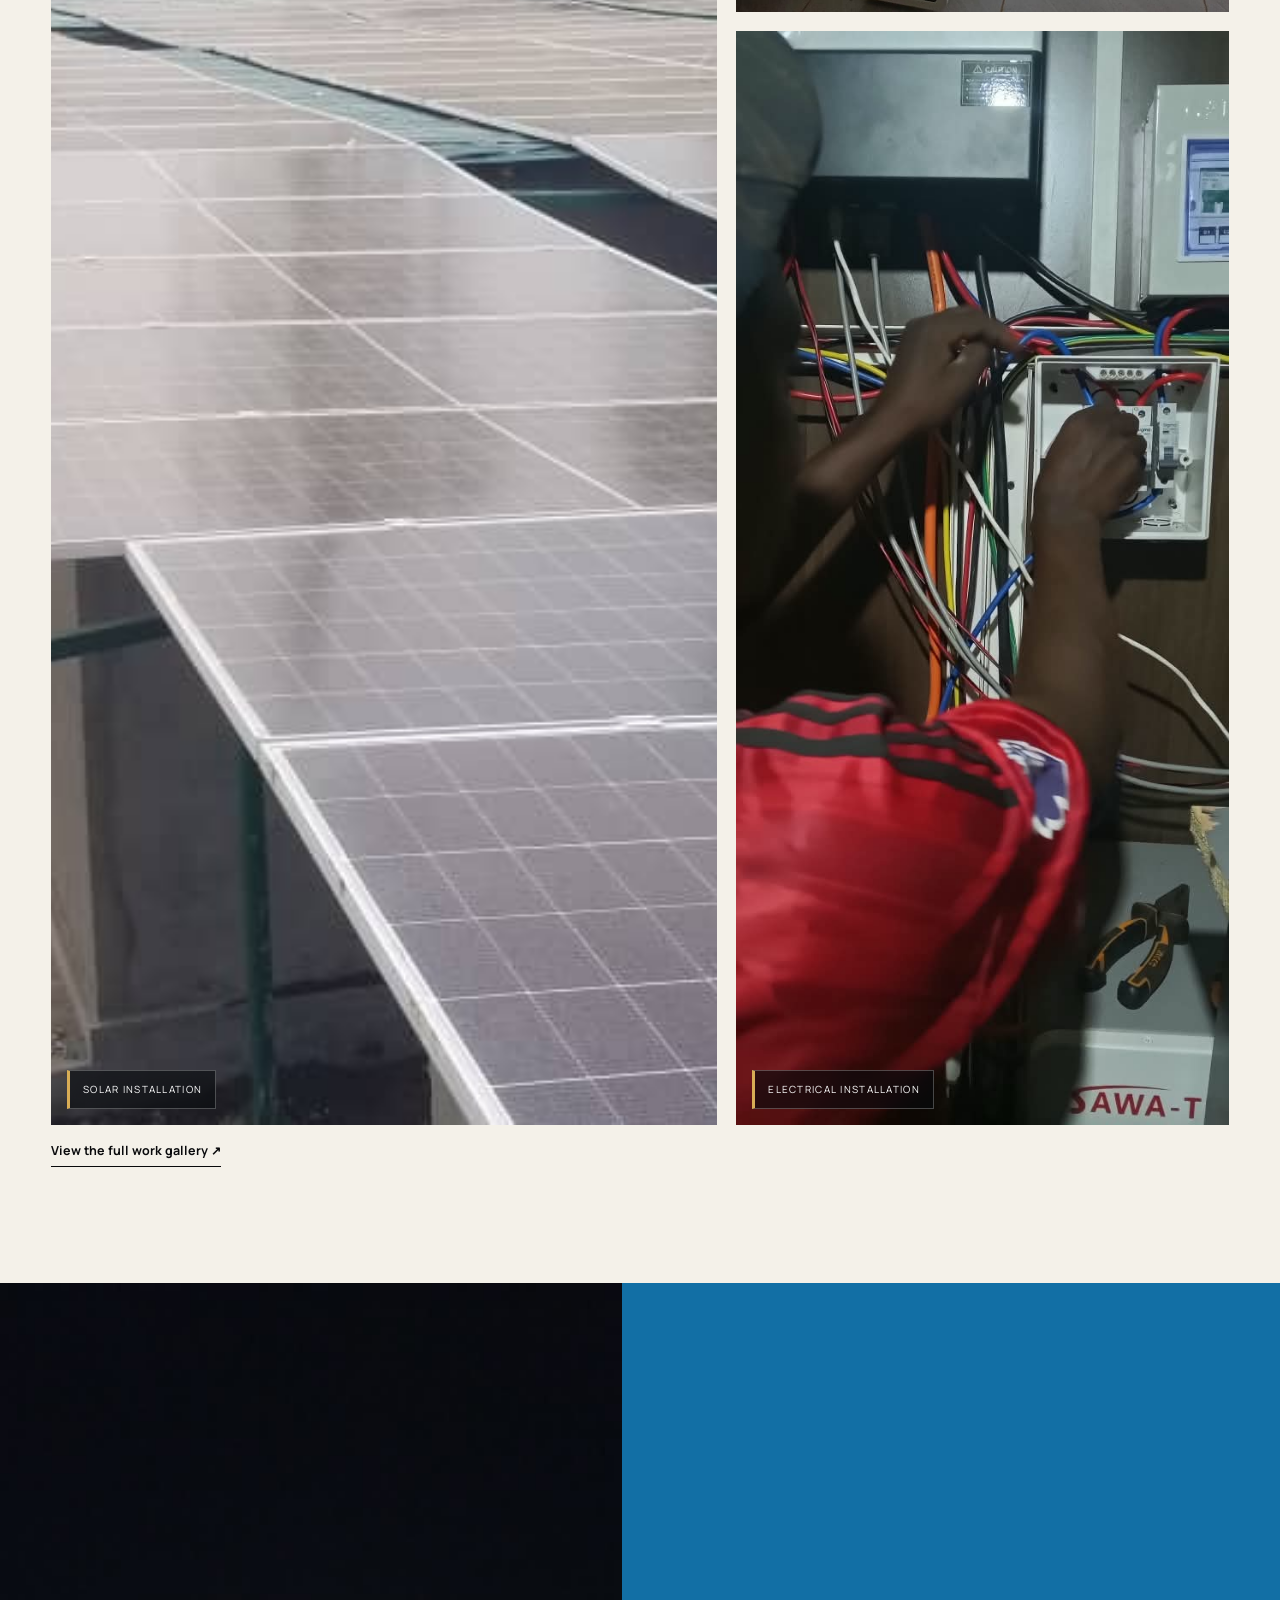
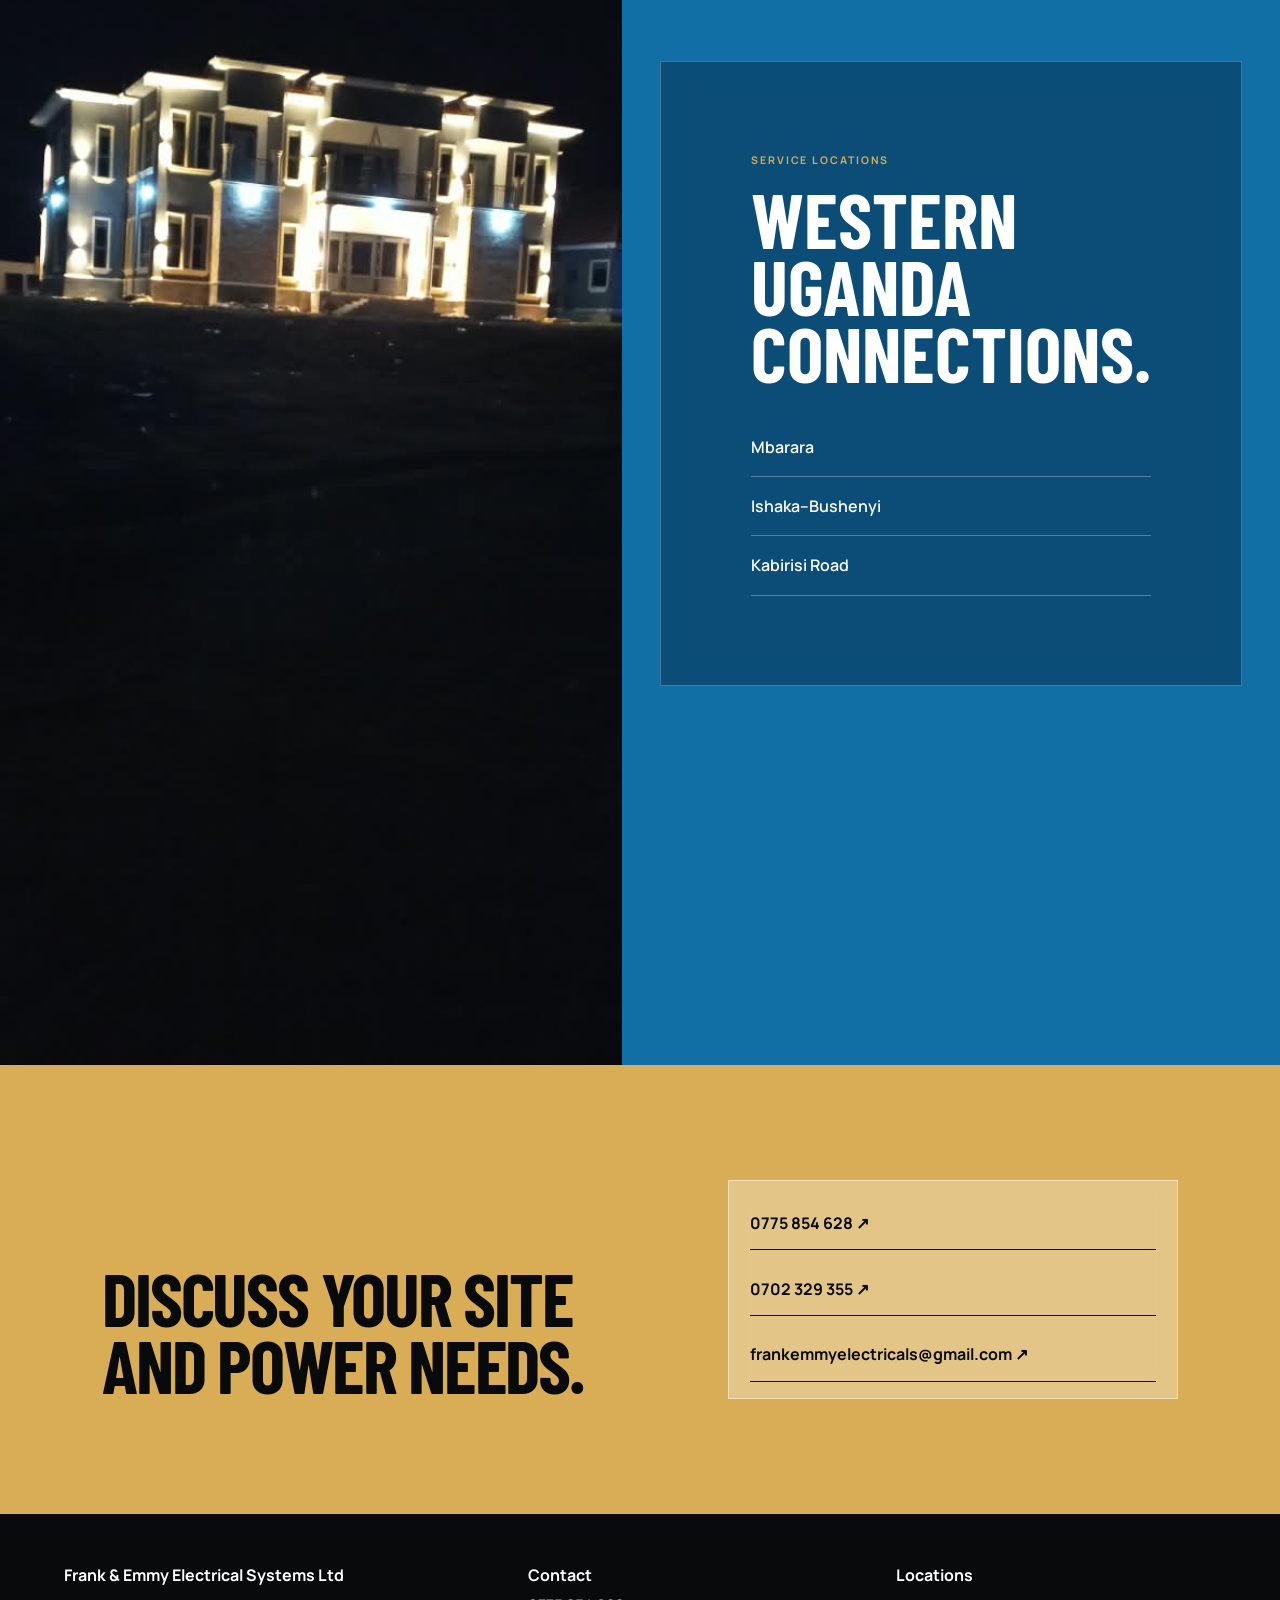
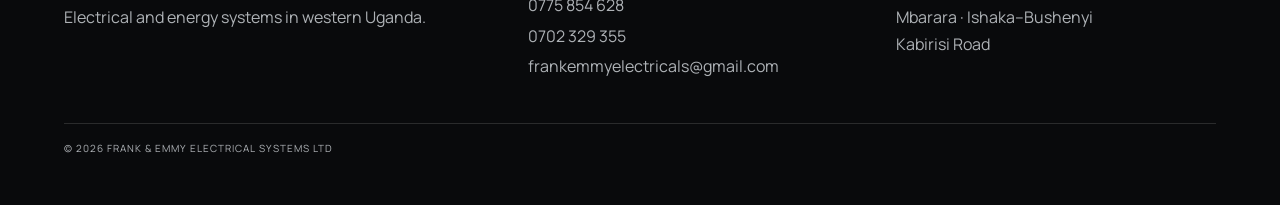
==== commit 33bb802c: "Replace portrait hero with installed power system" ====
--- a/index.html
+++ b/index.html
@@ -52,8 +52,8 @@
         <div class="hero-visual">
           <img
             class="hero-main"
-            src="6d42cd50-e6cb-4e97-831a-7b93cc499ba2.png"
-            alt="Frank and Emmy electrical professional beside an installed backup power system"
+            src="WhatsApp Image 2026-09-18 at 19.13.59 (3).jpeg"
+            alt="Installed inverter equipment for a backup power system"
           />
           <div class="hero-badge">
             Backup power, solar and electrical installation
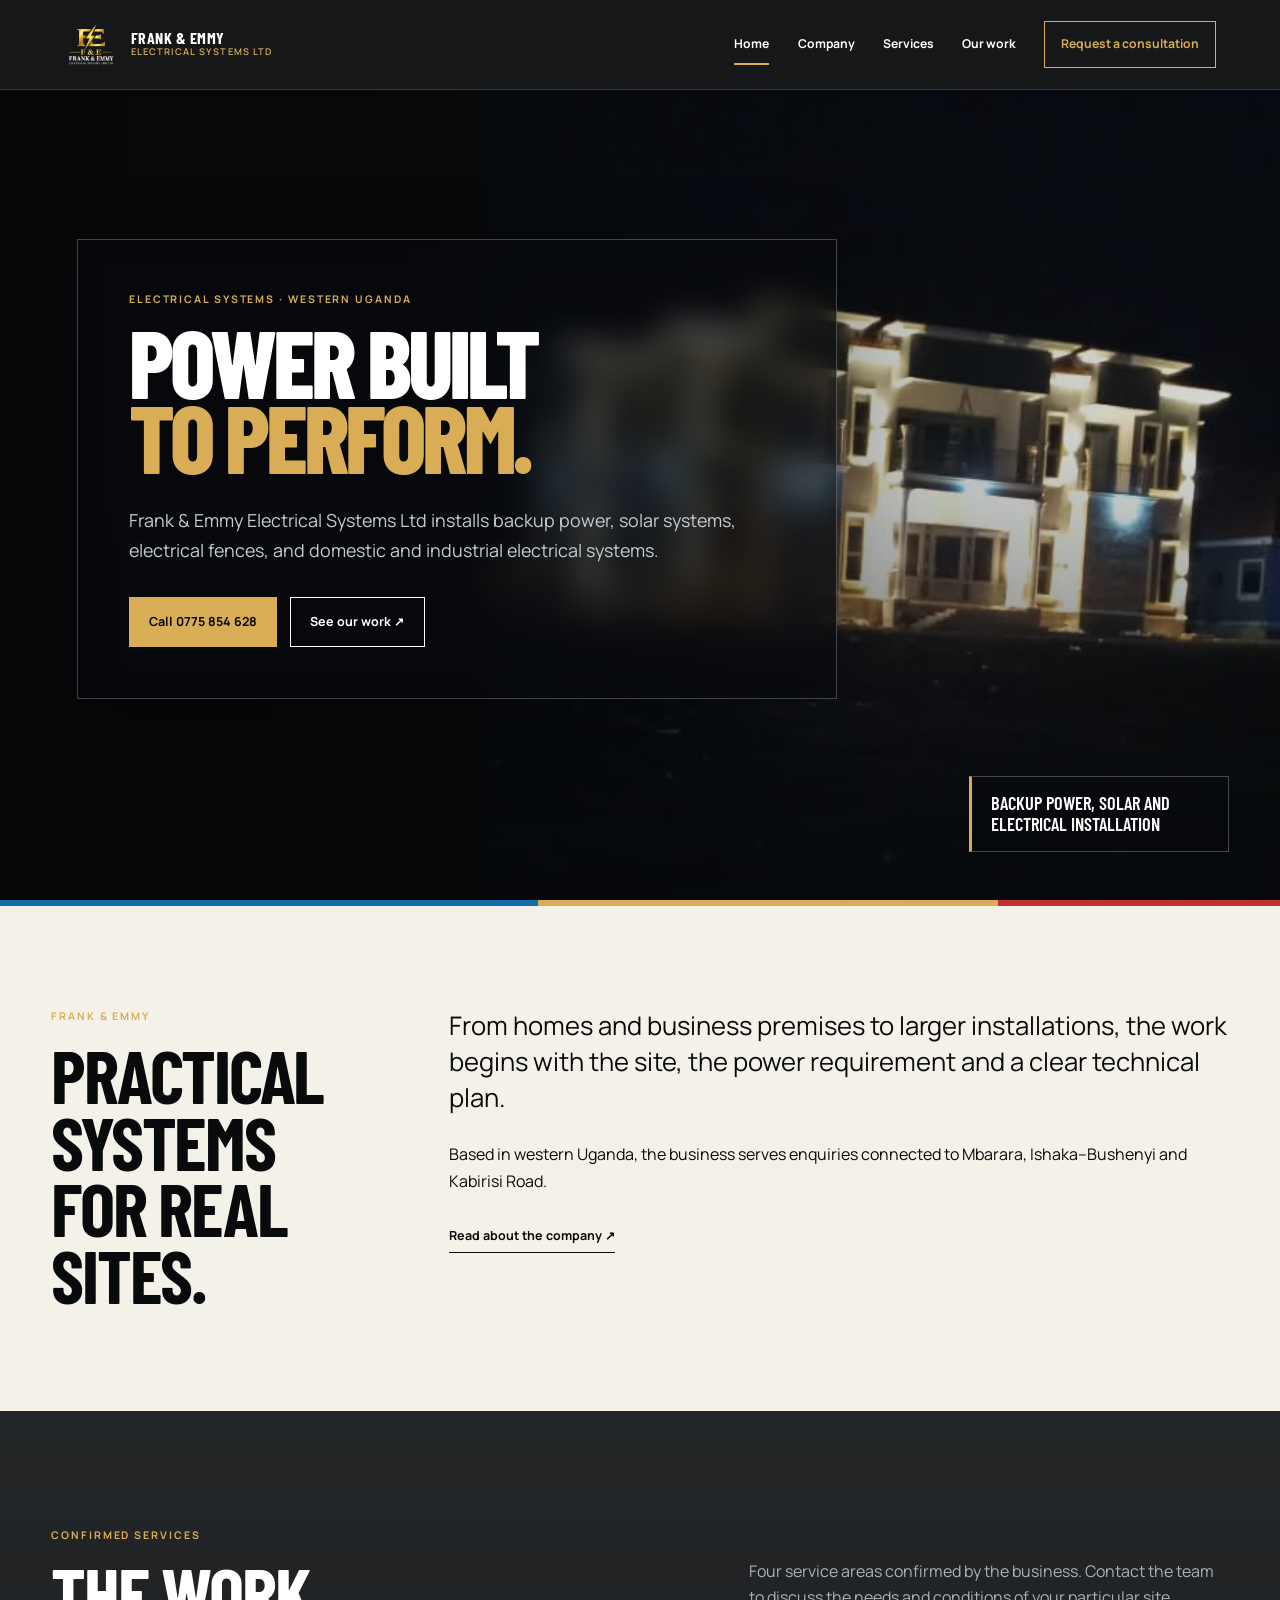
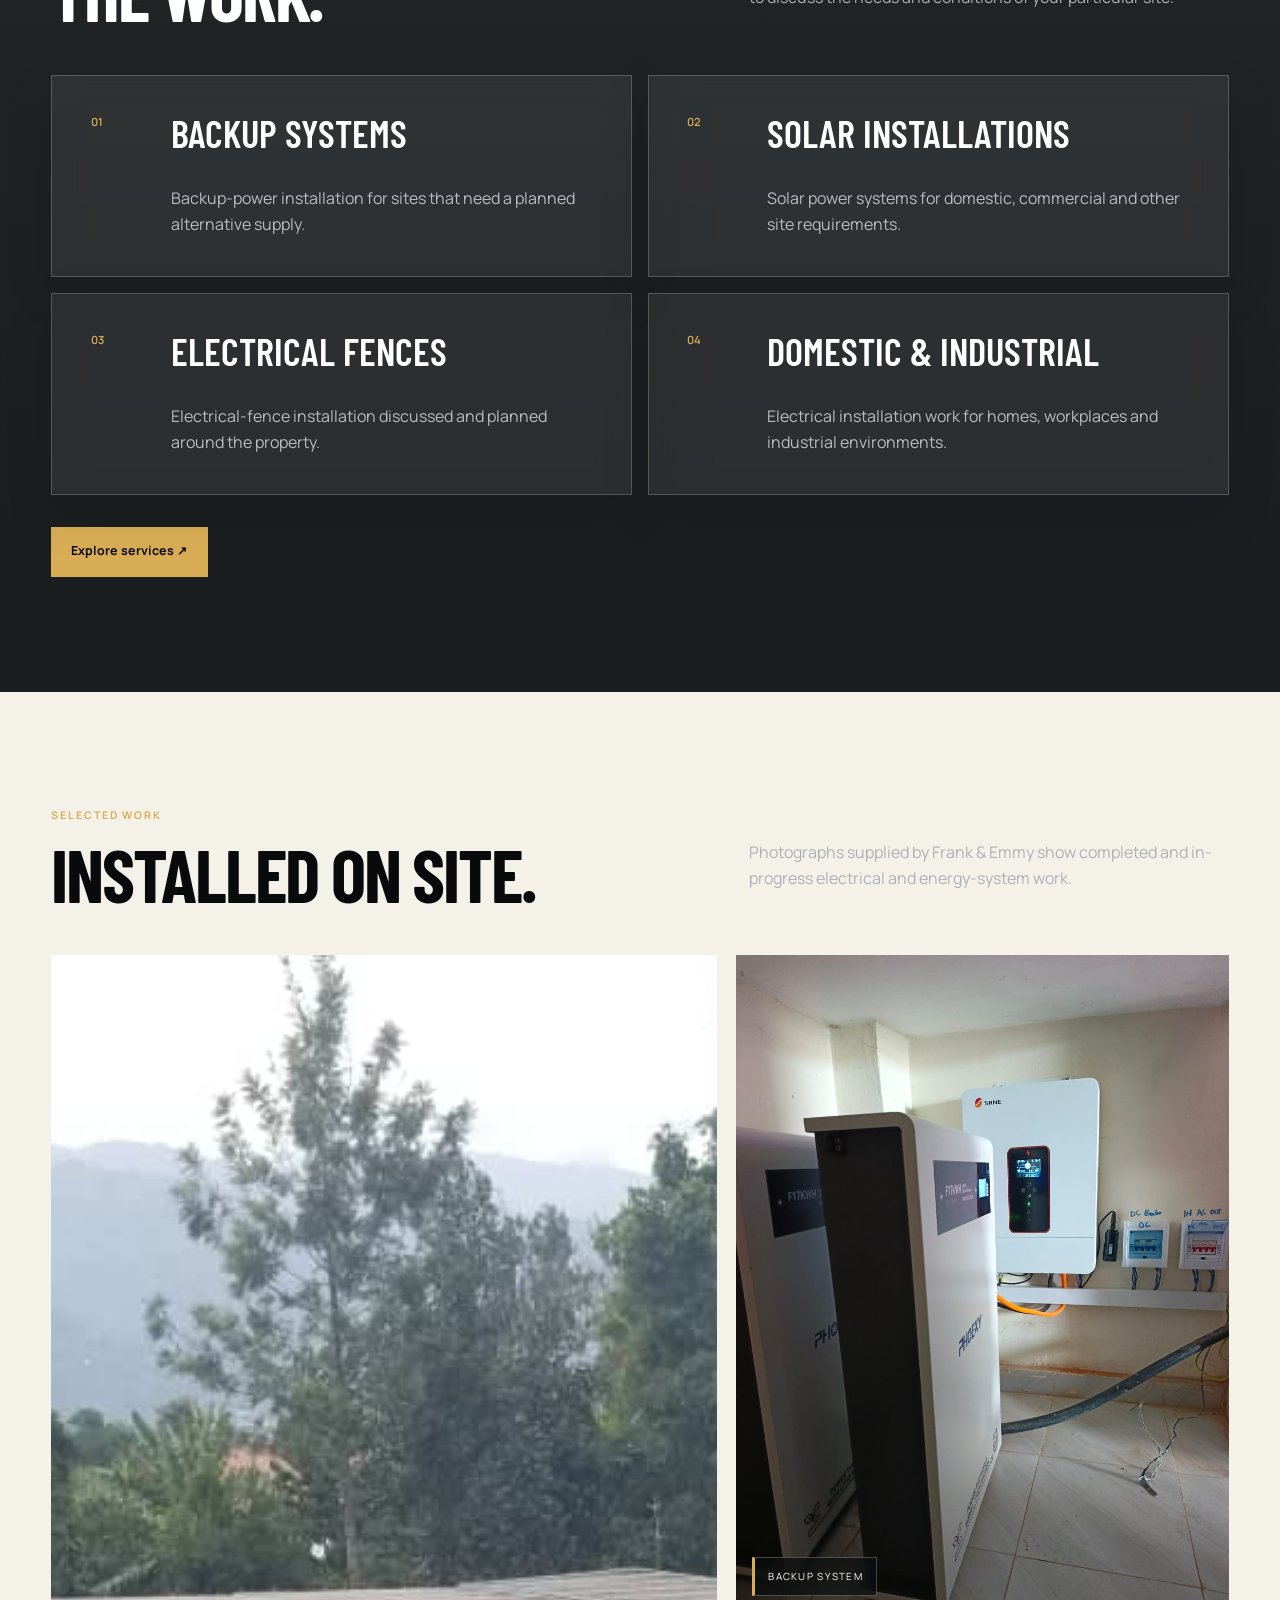
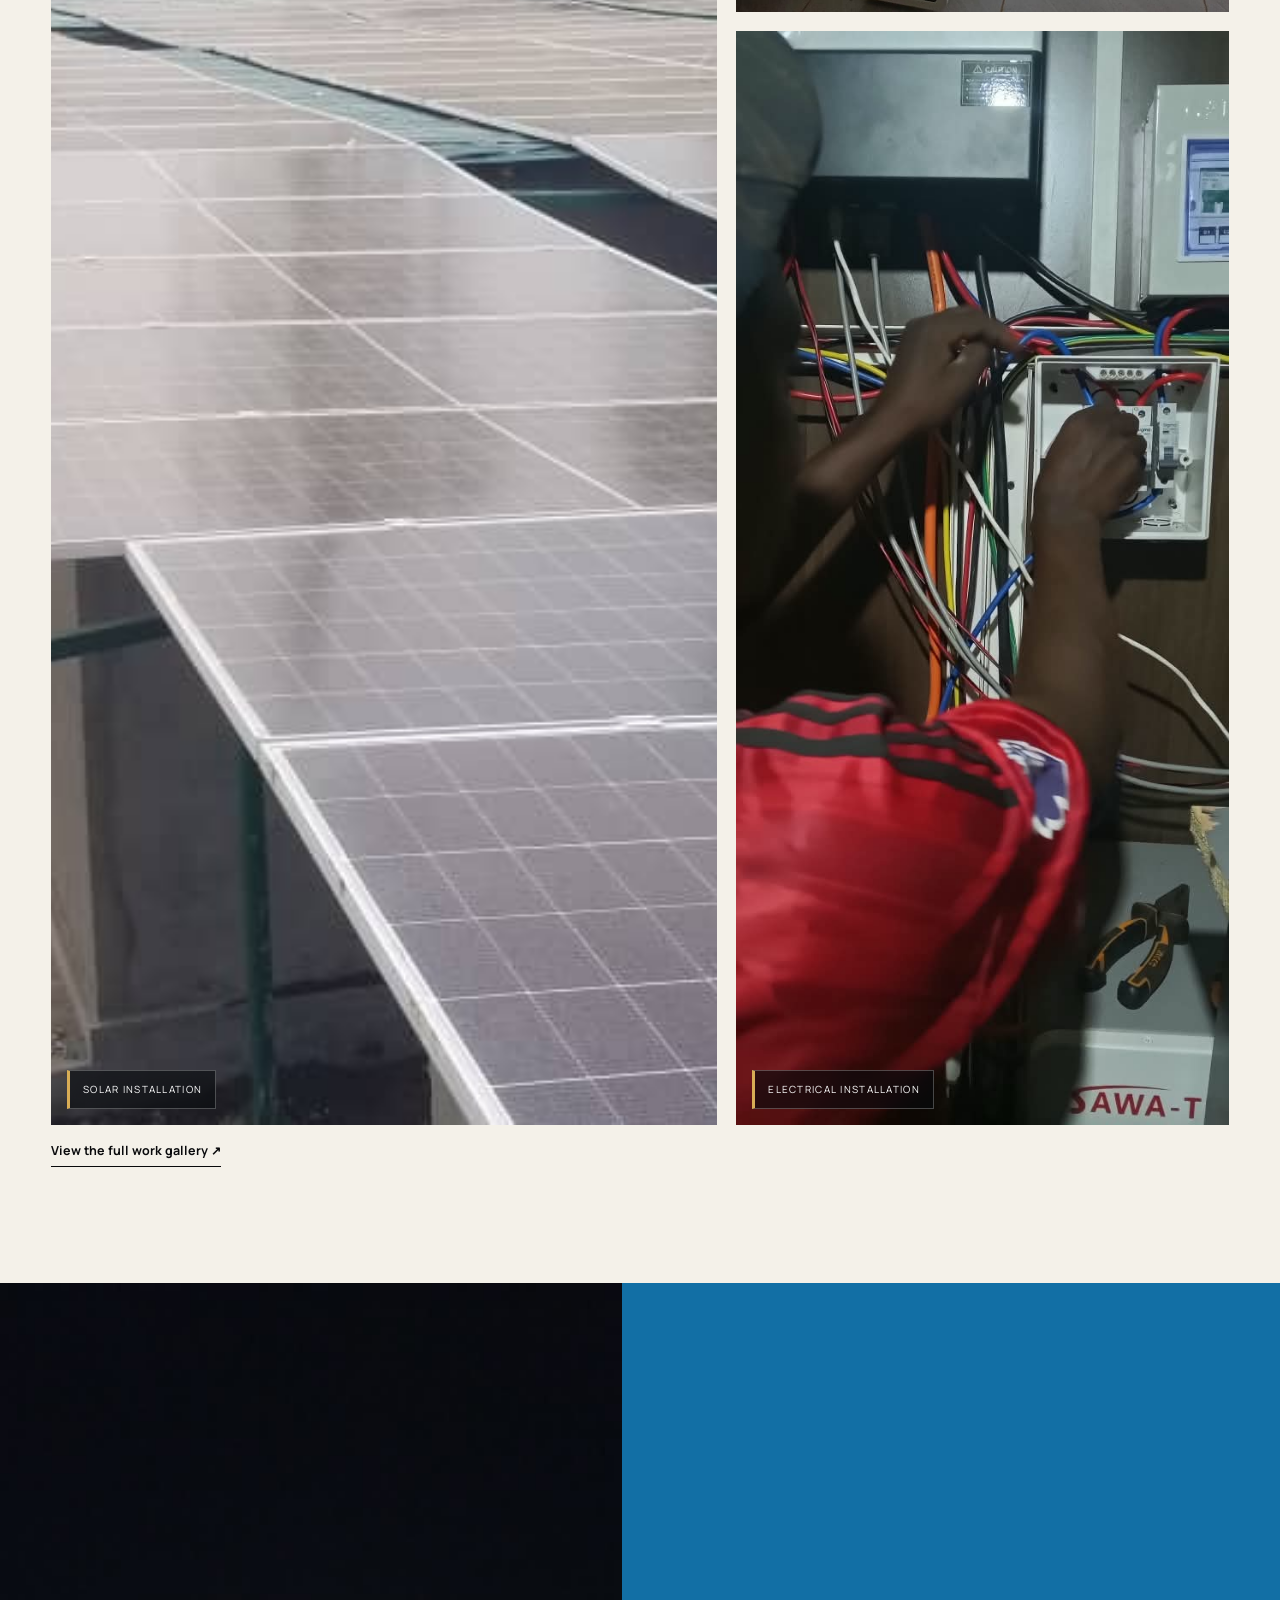
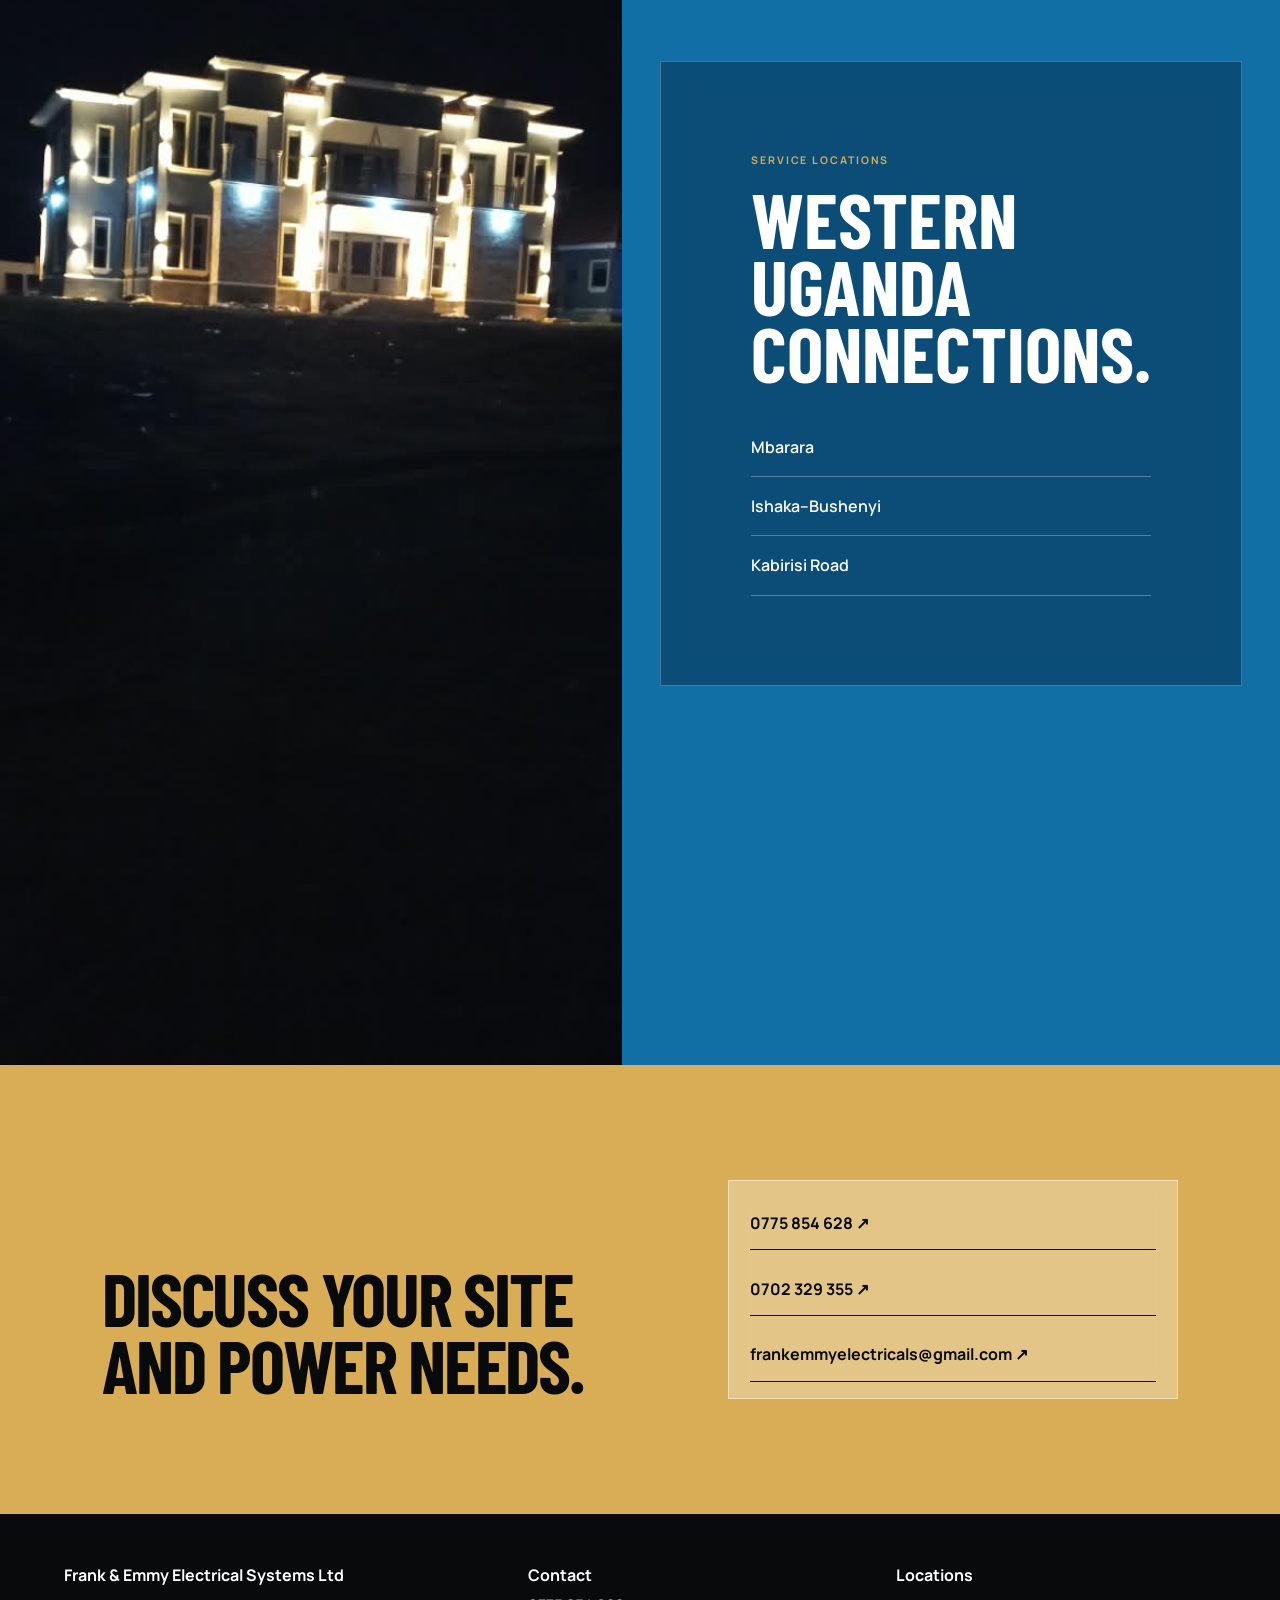
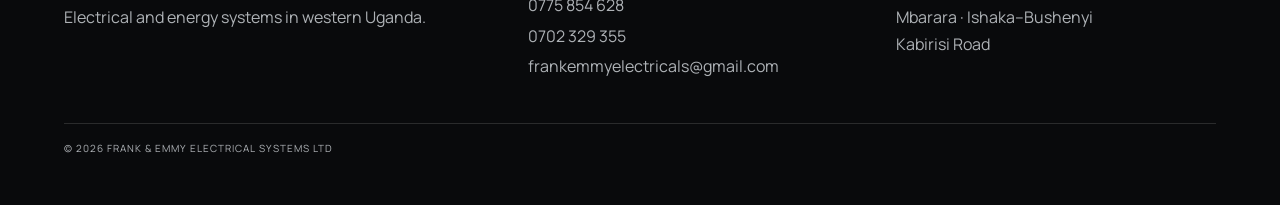
==== commit 35266932: "Use completed house project as home hero" ====
--- a/index.html
+++ b/index.html
@@ -11,7 +11,7 @@
       Frank & Emmy Electrical Systems Ltd | Electrical & Solar Systems
     </title>
     <link rel="icon" href="assets/frank-emmy-logo.png" />
-    <link rel="stylesheet" href="styles.css?v=6" />
+    <link rel="stylesheet" href="styles.css?v=7" />
   </head>
   <body>
     <a class="skip-link" href="#main">Skip to content</a>
@@ -52,8 +52,8 @@
         <div class="hero-visual">
           <img
             class="hero-main"
-            src="WhatsApp Image 2026-09-18 at 19.13.59 (3).jpeg"
-            alt="Installed inverter equipment for a backup power system"
+            src="assets/exterior-lighting.jpeg"
+            alt="Completed home exterior lighting installation at night"
           />
           <div class="hero-badge">
             Backup power, solar and electrical installation
@@ -220,6 +220,6 @@
         © 2026 Frank &amp; Emmy Electrical Systems Ltd
       </div>
     </footer>
-    <script src="script.js?v=6"></script>
+    <script src="script.js?v=7"></script>
   </body>
 </html>
--- a/styles.css
+++ b/styles.css
@@ -728,7 +728,9 @@
   min-height: 0;
 }
 .hero-main {
-  object-position: center 35%;
+  left: auto;
+  width: 62%;
+  object-position: center 28%;
   transform: none;
 }
 .hero-visual::after {
@@ -902,7 +904,7 @@
 
 @media (max-width: 900px) {
   .hero {
-    min-height: 520px;
+    min-height: 460px;
     padding: 0;
     display: block;
     background: var(--black);
@@ -916,16 +918,18 @@
   }
   .hero-main {
     position: absolute;
-    inset: 0;
+    inset: 0 0 0 auto;
+    width: 66%;
     height: 100%;
     object-fit: cover;
-    object-position: 47% center;
+    object-position: center 28%;
   }
   .hero-visual::after {
     background: linear-gradient(
       90deg,
-      rgba(5, 7, 9, 0.38),
-      rgba(5, 7, 9, 0.04) 62%
+      rgba(5, 7, 9, 0.9) 0%,
+      rgba(5, 7, 9, 0.72) 48%,
+      rgba(5, 7, 9, 0.04) 82%
     );
   }
   .hero-copy {
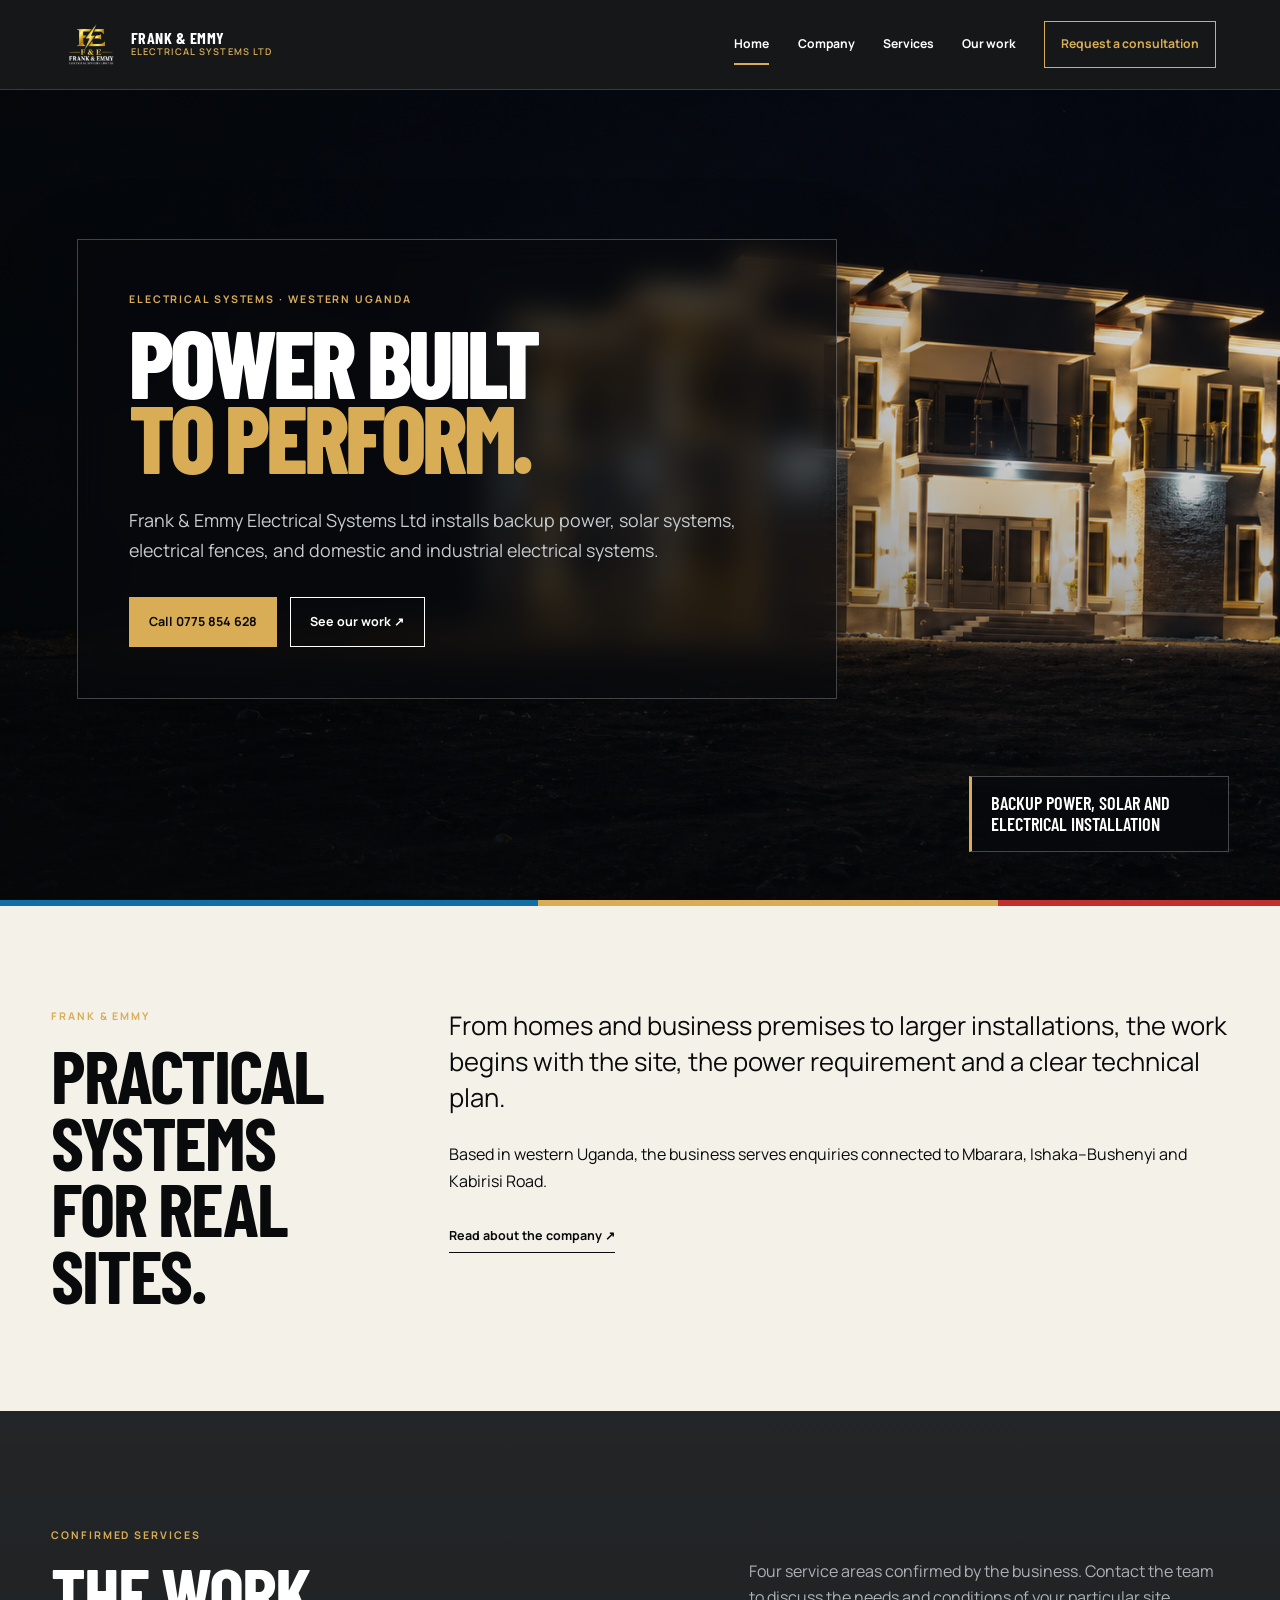
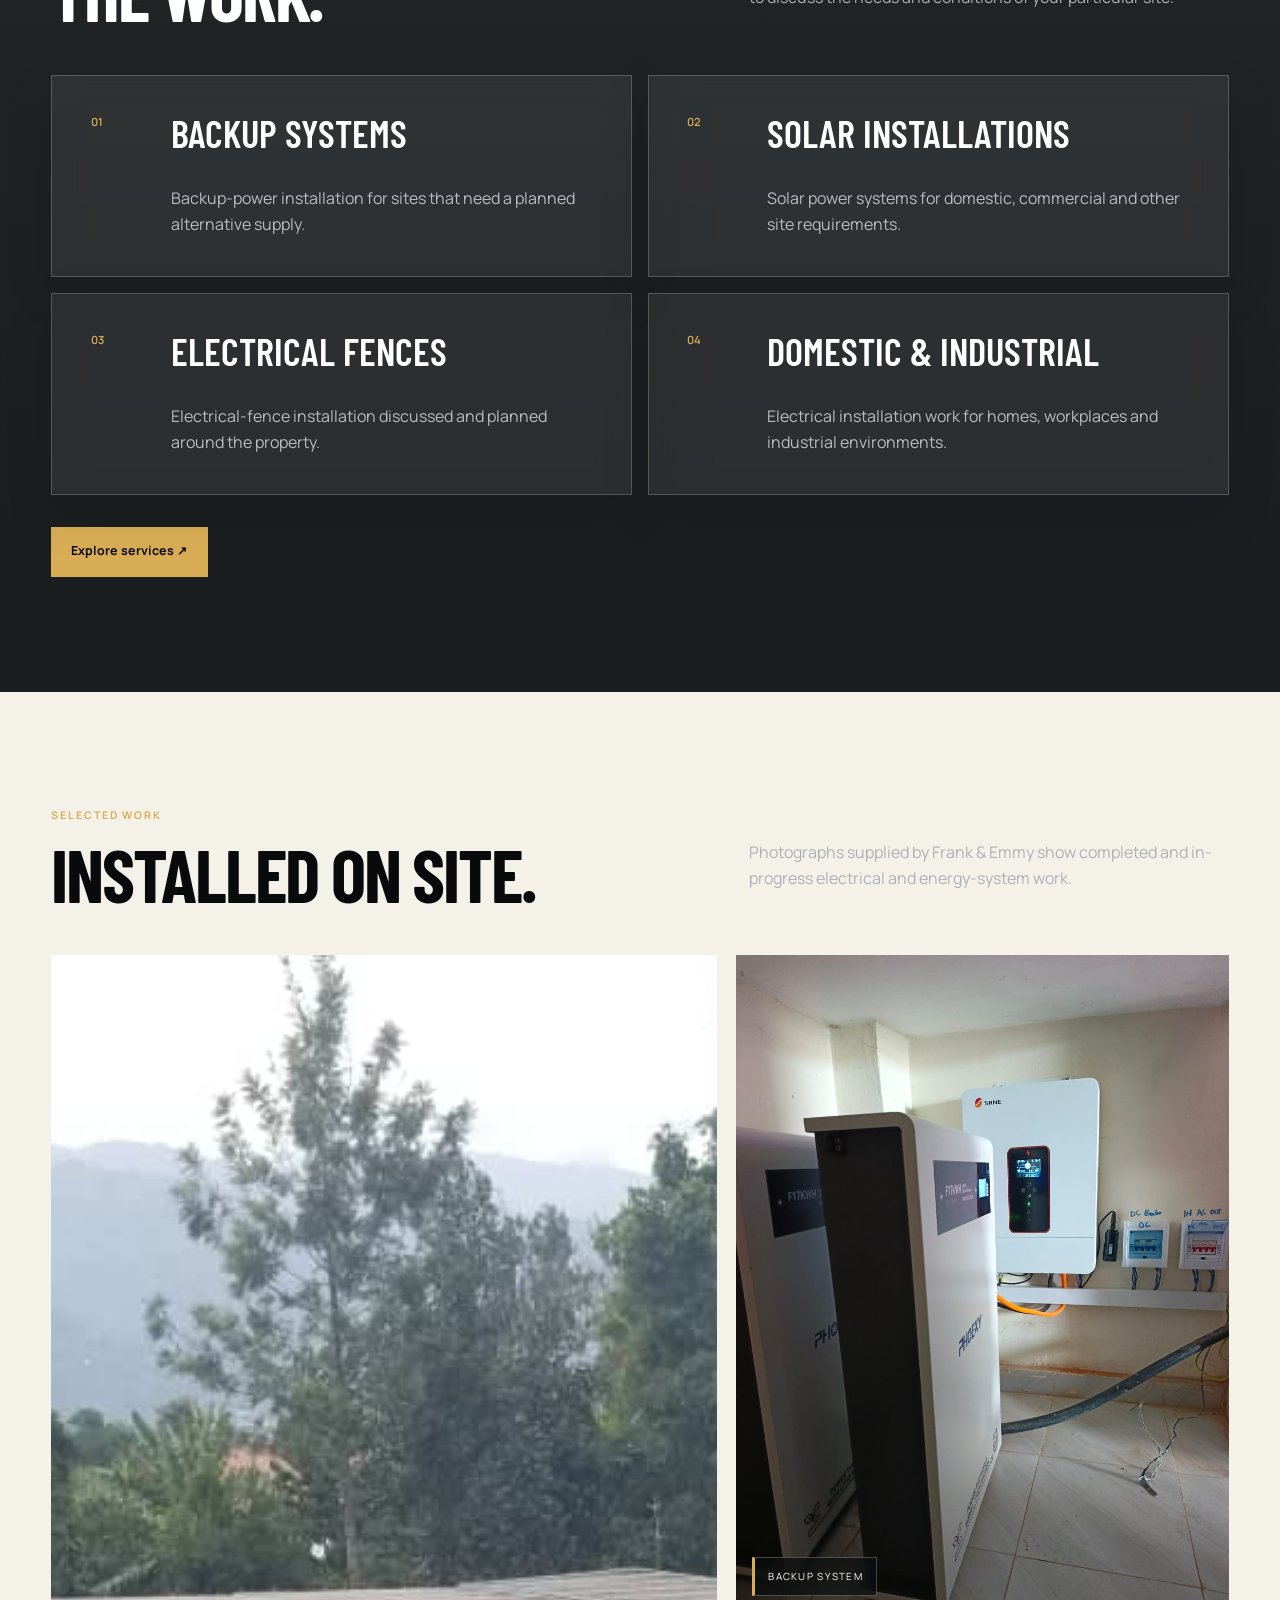
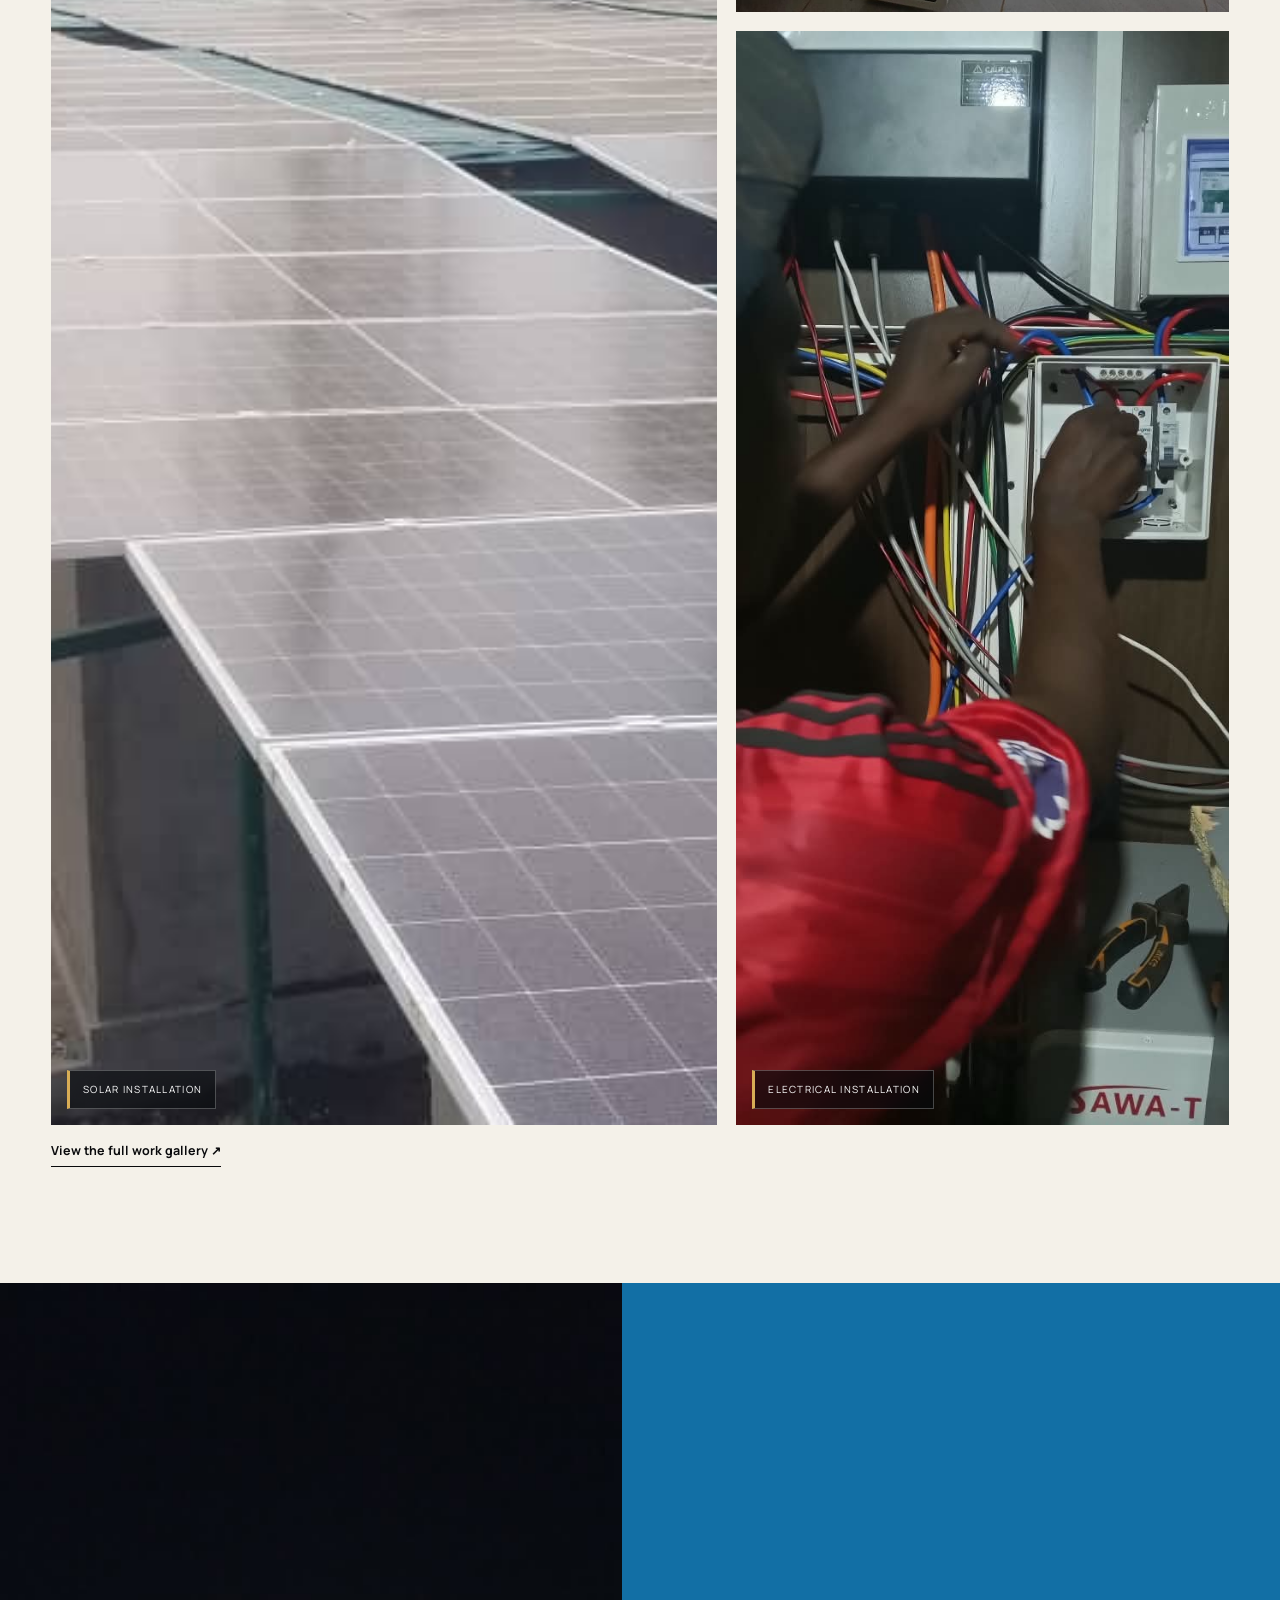
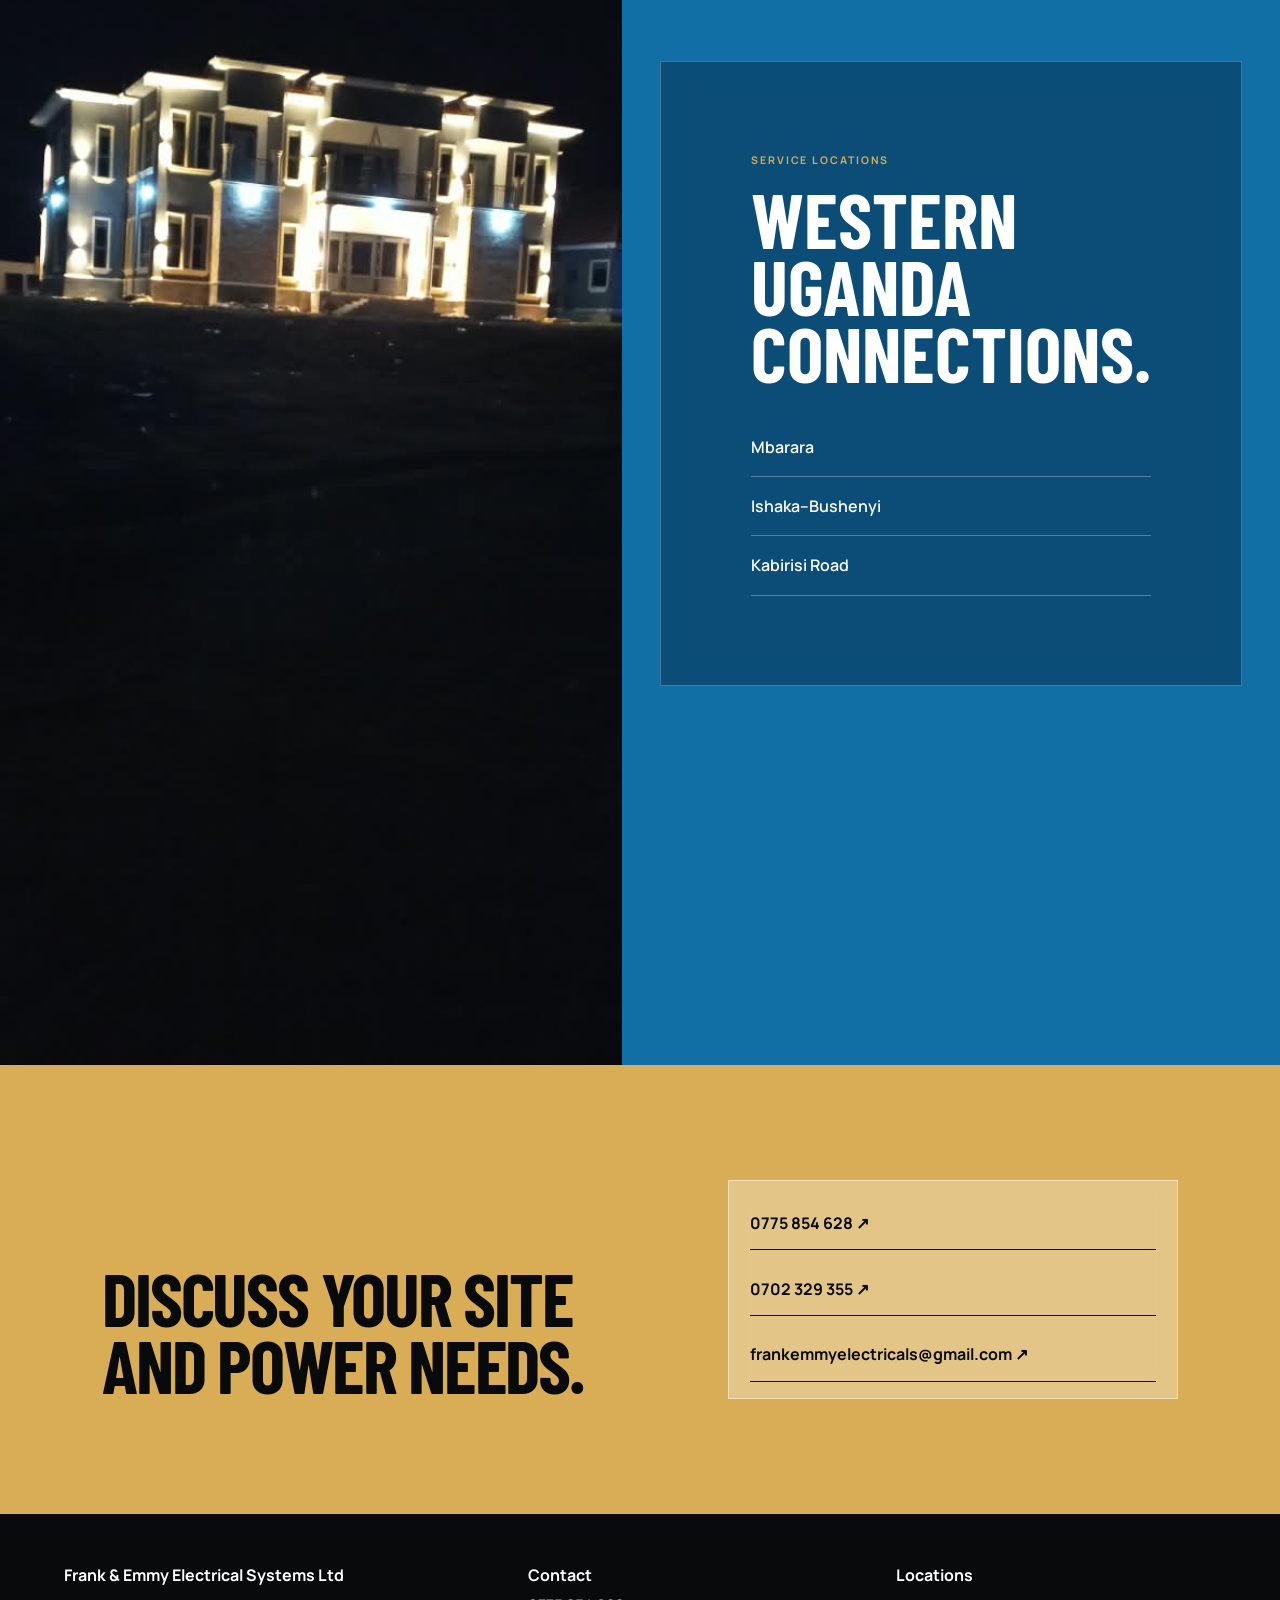
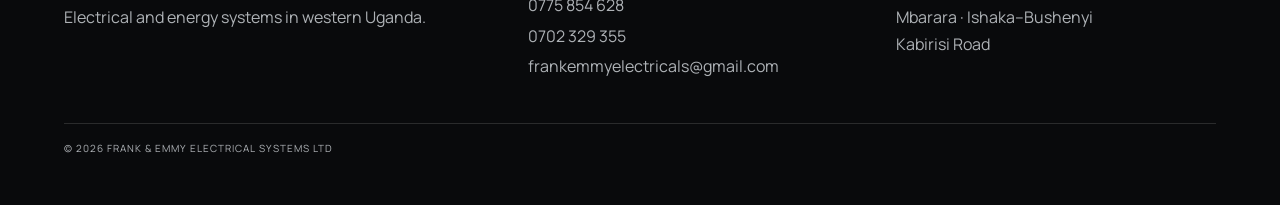
==== commit 0c4c6e18: "Add enhanced house hero photography" ====
--- a/index.html
+++ b/index.html
@@ -11,7 +11,7 @@
       Frank & Emmy Electrical Systems Ltd | Electrical & Solar Systems
     </title>
     <link rel="icon" href="assets/frank-emmy-logo.png" />
-    <link rel="stylesheet" href="styles.css?v=7" />
+    <link rel="stylesheet" href="styles.css?v=8" />
   </head>
   <body>
     <a class="skip-link" href="#main">Skip to content</a>
@@ -52,7 +52,7 @@
         <div class="hero-visual">
           <img
             class="hero-main"
-            src="assets/exterior-lighting.jpeg"
+            src="assets/house-hero-enhanced.png"
             alt="Completed home exterior lighting installation at night"
           />
           <div class="hero-badge">
@@ -220,6 +220,6 @@
         © 2026 Frank &amp; Emmy Electrical Systems Ltd
       </div>
     </footer>
-    <script src="script.js?v=7"></script>
+    <script src="script.js?v=8"></script>
   </body>
 </html>
--- a/styles.css
+++ b/styles.css
@@ -728,9 +728,9 @@
   min-height: 0;
 }
 .hero-main {
-  left: auto;
-  width: 62%;
-  object-position: center 28%;
+  left: 0;
+  width: 100%;
+  object-position: center;
   transform: none;
 }
 .hero-visual::after {
@@ -918,11 +918,11 @@
   }
   .hero-main {
     position: absolute;
-    inset: 0 0 0 auto;
-    width: 66%;
+    inset: 0;
+    width: 100%;
     height: 100%;
     object-fit: cover;
-    object-position: center 28%;
+    object-position: 18% center;
   }
   .hero-visual::after {
     background: linear-gradient(
